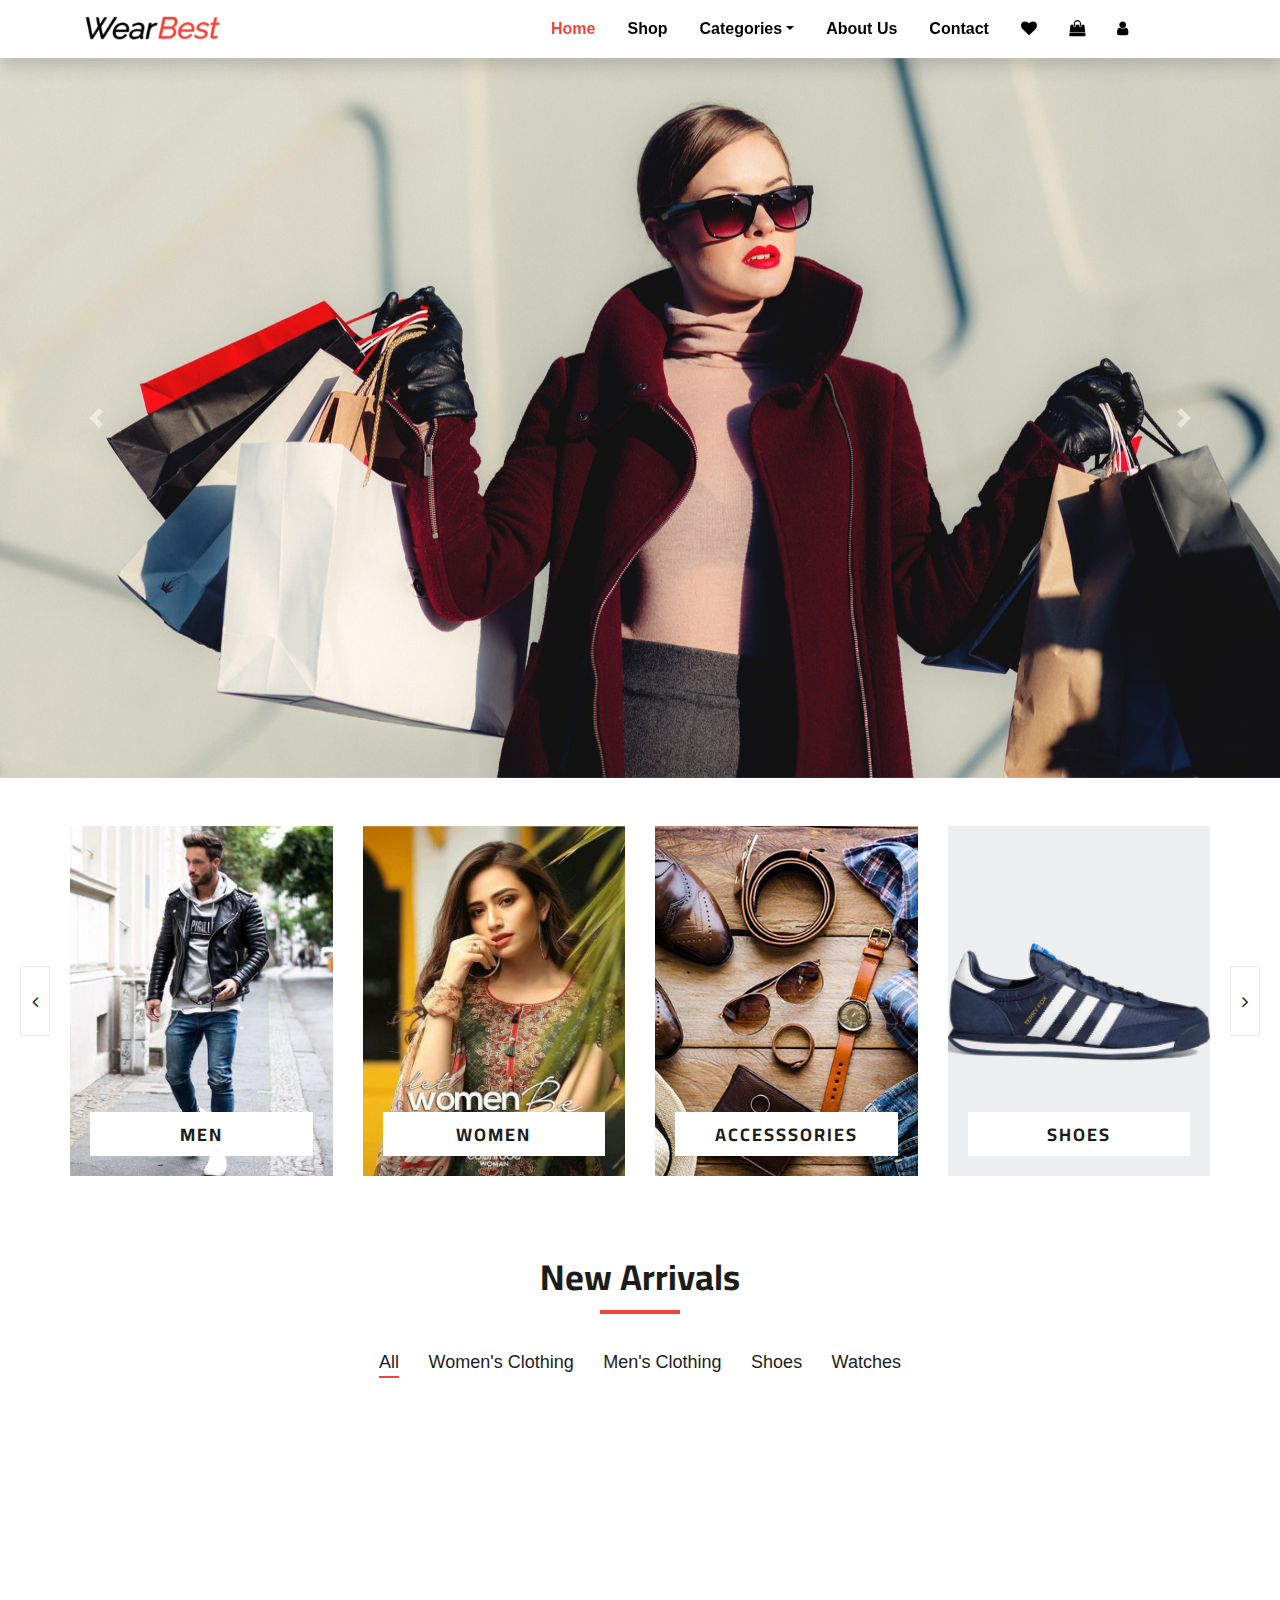
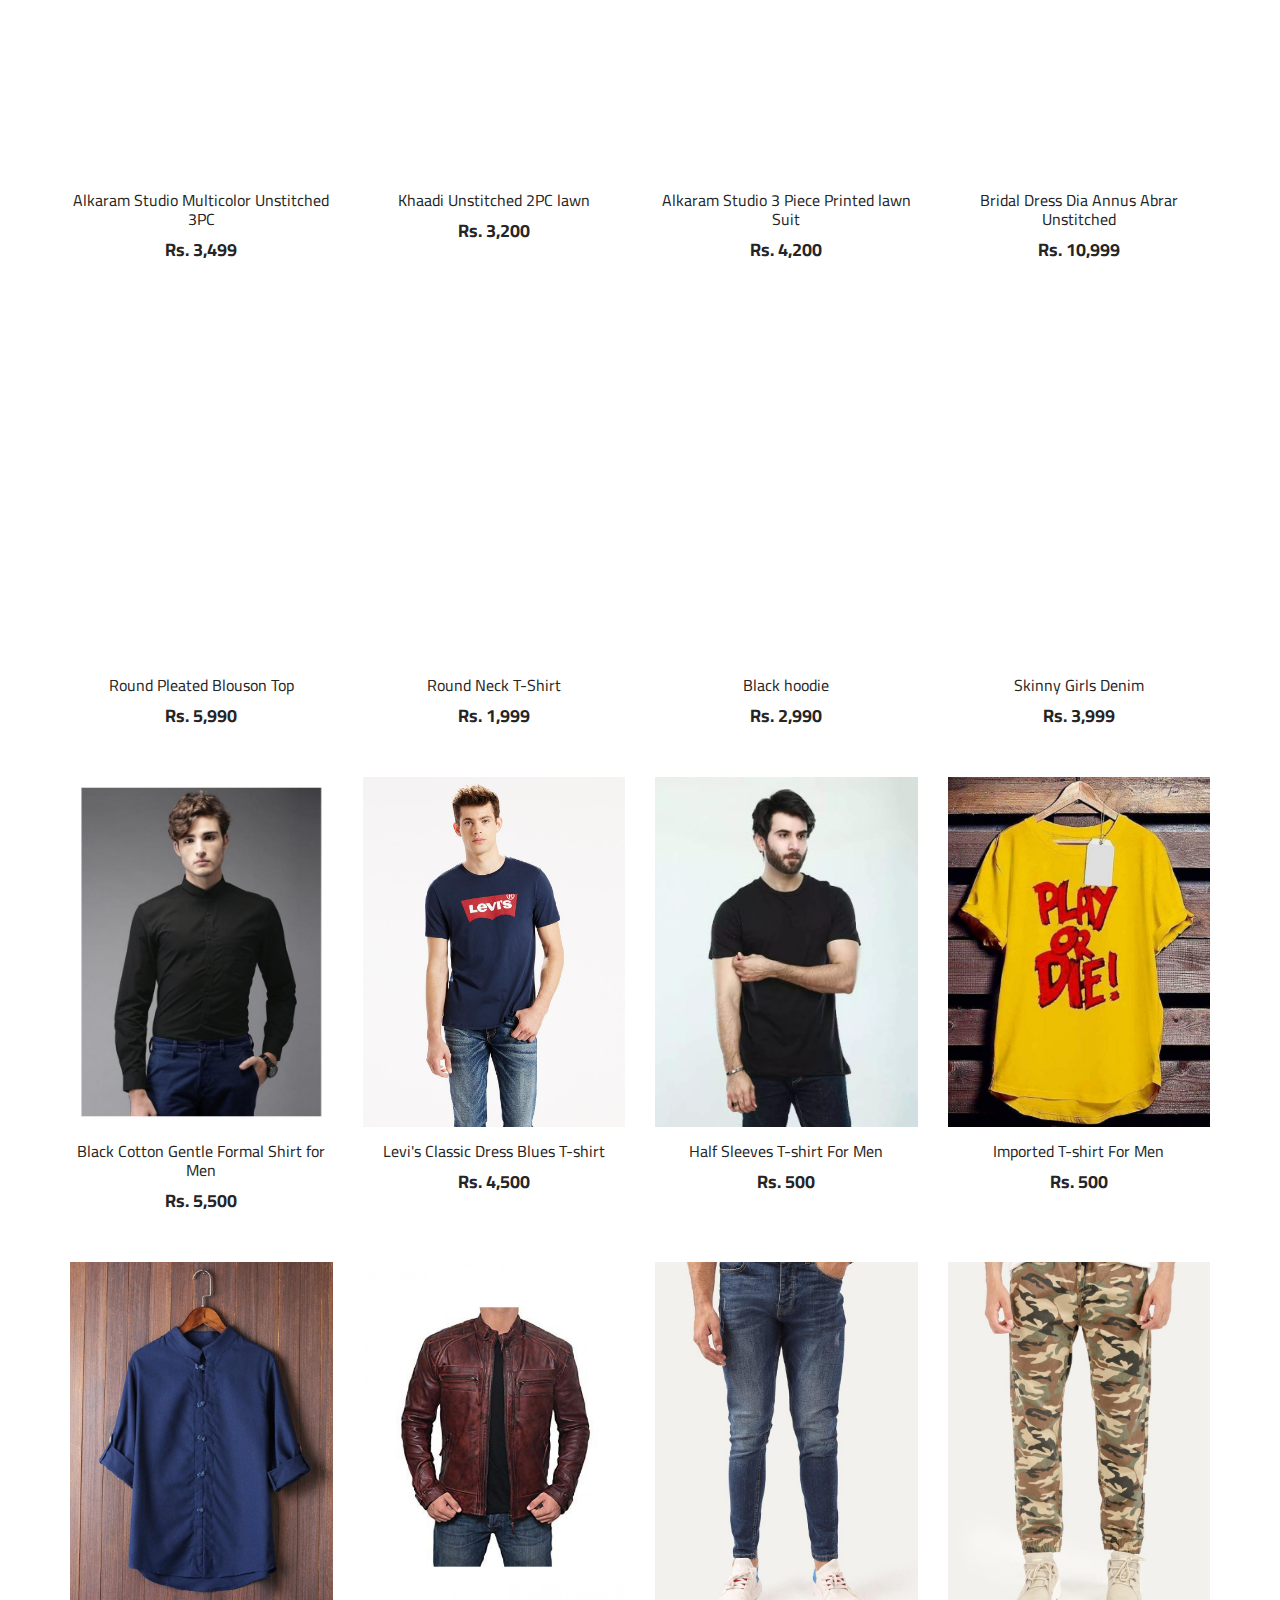
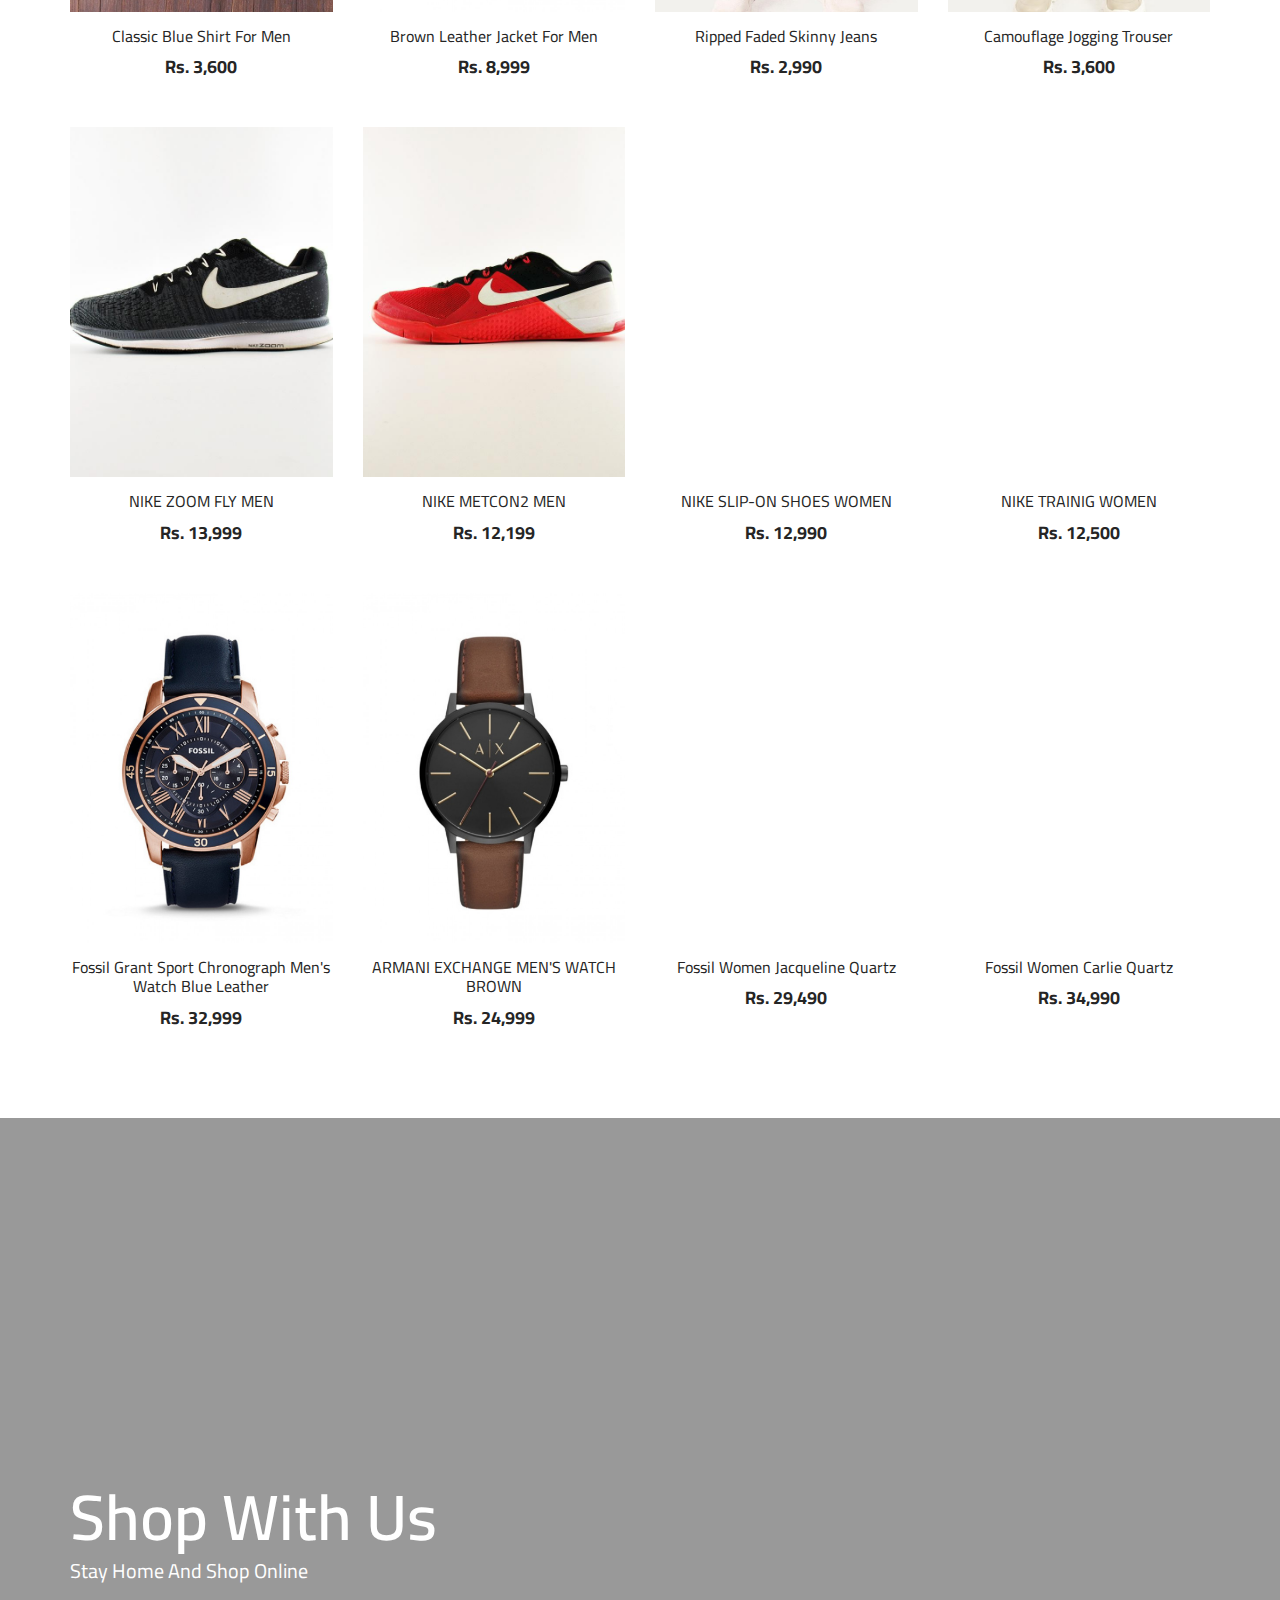
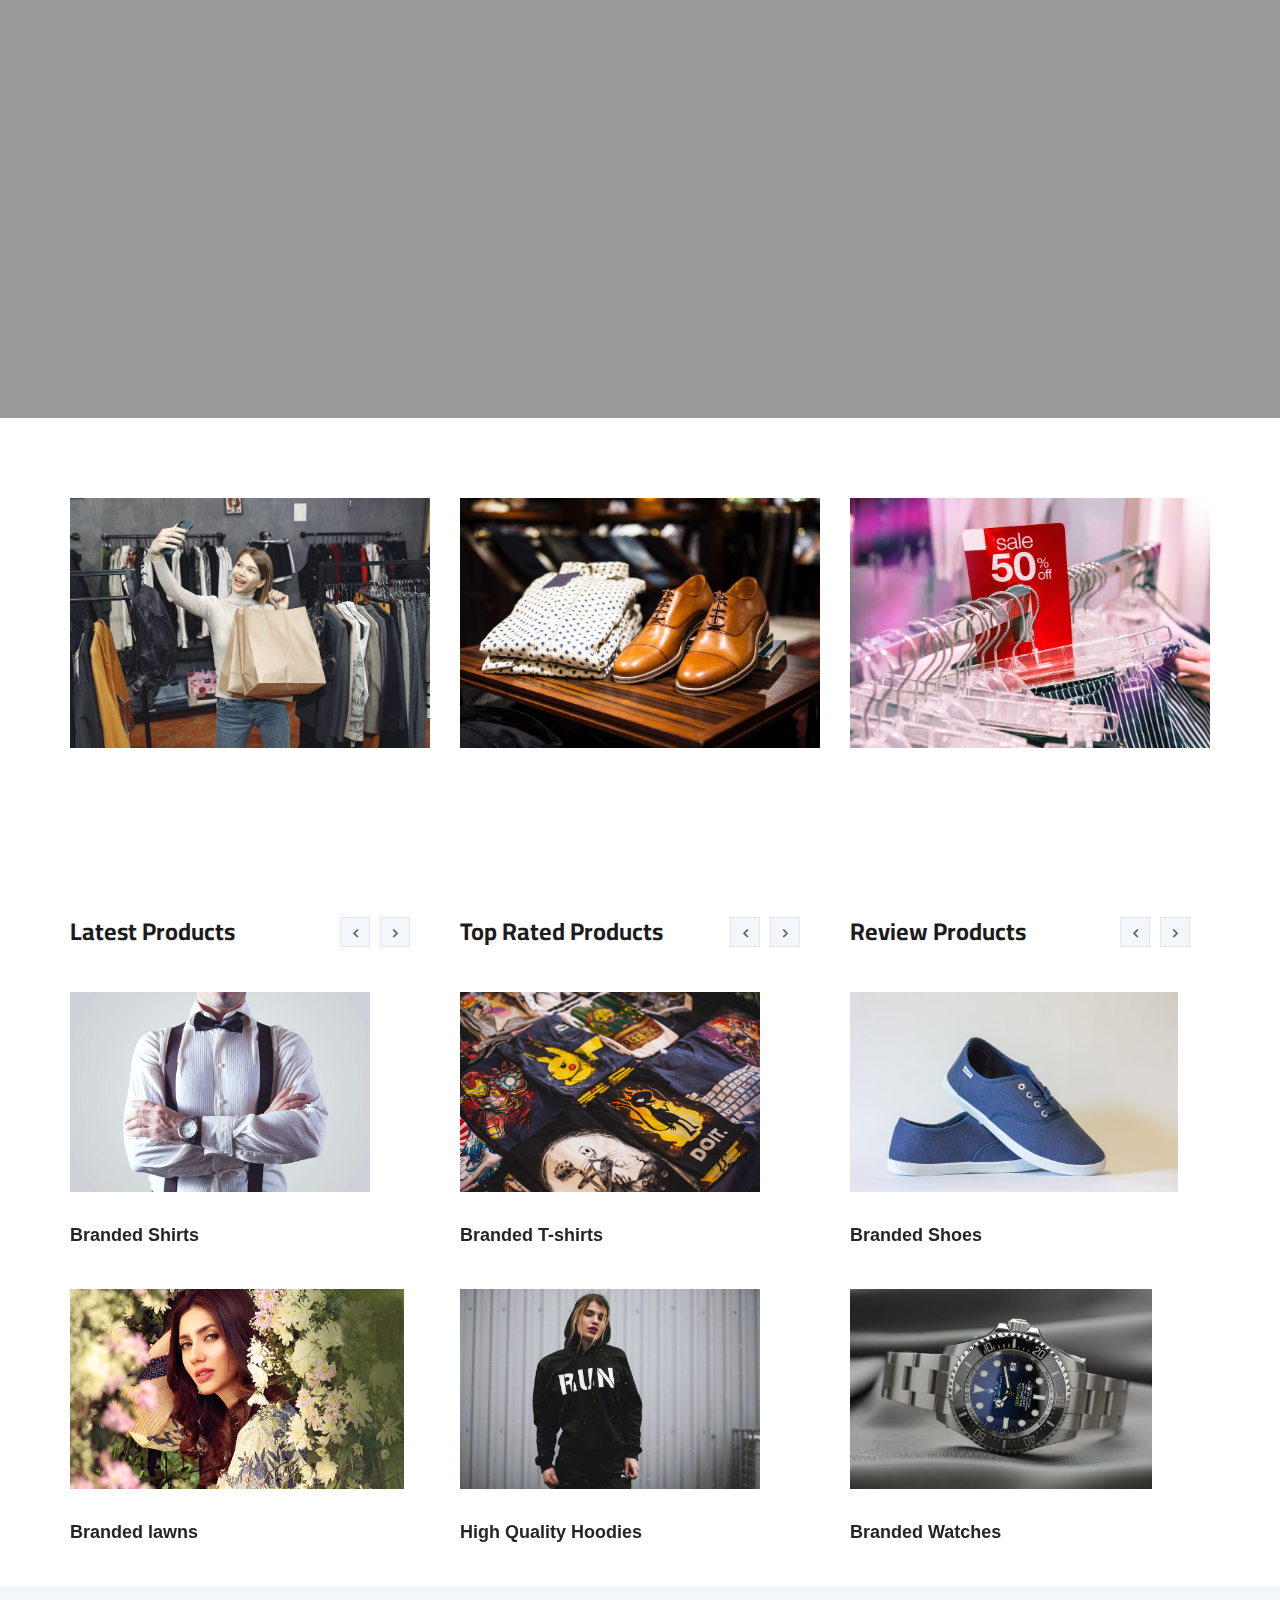
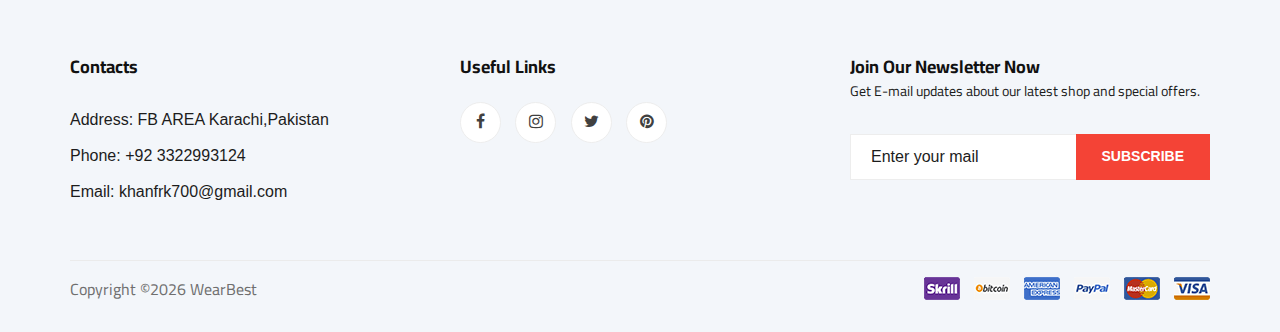
==== index.html @ a0ead6fa "Add files via upload" ====
<!DOCTYPE html>
<html lang="eng">

<head>
    <meta charset="UTF-8">
    <meta name="description" content="WearBest">
	<meta name="viewport" content="width=device-width, initial-scale=1.0, maximum-scale=1.0, user-scalable=no">
    <meta http-equiv="X-UA-Compatible" content="ie=edge">
    <title>WearBest</title>

    <!-- Google Font -->
    <link href="https://fonts.googleapis.com/css2?family=Cairo:wght@200;300;400;600;900&display=swap" rel="stylesheet">

    <!-- Css Styles -->
    <link rel="stylesheet" href="css/bootstrap.min.css" type="text/css">
    <link rel="stylesheet" href="css/font-awesome.min.css" type="text/css">
    <link rel="stylesheet" href="css/elegant-icons.css" type="text/css">
    <link rel="stylesheet" href="css/nice-select.css" type="text/css">
    <link rel="stylesheet" href="css/jquery-ui.min.css" type="text/css">
    <link rel="stylesheet" href="css/owl.carousel.min.css" type="text/css">
    <link rel="stylesheet" href="css/slicknav.min.css" type="text/css">
    <link rel="stylesheet" href="css/style.css" type="text/css">
	
	
	
	
</head>

<body>
    <!-- Page Preloder 
    <div id="preloder">
        <div class="loader"></div>
    </div> -->

   <nav class="navbar navbar-expand-lg navbar-light bg-light sticky-top shadow">
	<div class="container">
  <a class="navbar-brand" href="#"><img src="WearBest logos/Capture28.PNG" alt="logo" width="200px"
 style="margin-right: 55px; margin-left: -20px"></a>
  <button class="navbar-toggler menu-icon" type="button" data-toggle="collapse" data-target="#collapsibleNavbar">
    <span class="navbar-toggler-icon "></span>
	
  </button>
		
					<div class="collapse navbar-collapse oflow" id="collapsibleNavbar">  
					<ul class="navbar-nav" >
						
					<li class="nav-item" >  
								<div class="btn2 ">
									<button class="btnn">Home</button></div>
							</li>
	
						
		                    <li class="nav-item">
								<div class="dropdown btn2">
									<button class="dropbtn" onclick="window.open('Shop.html','_self');">Shop</button></div>
							</li>
	
	<li class="nav-item">
								<div class="dropdown btn2">
									<button class="dropbtn dropdown-toggle" type="button" data-toggle="dropdown">Categories</button>

									<div class="dropdown-content dropdown-menu">
									
										 <a href="Women.html">Women's Clothing</a>
										<a href="Men.html">Men's Clothing</a>
							          
								<!--		<a href="#">Accessories</a>
										<a href="#">Shoes</a>
										<a href="#">Branded Watches</a> -->
									</div>
								</div>
							</li>

						
						    <li class="nav-item">
								<div class="dropdown btn2">
									<button class="dropbtn" onclick="window.open('About.html','_self');">About Us</button></div>
							</li>
							
	                        <li class="nav-item">
								<div class="dropdown btn2">
									<button class="dropbtn" onclick="window.open('contact.html','_self');">Contact</button></div>
							</li>

							
						
							<li class="nav-item">
								<div class="dropdown btn2">
									<button class="dropbtn" onclick="window.open('wishlist.html','_self');" formtarget=""><i class="fa fa-heart"></i></button></div>
							</li>
							
	
	
	
								<li class="nav-item">
								<div class="dropdown btn2">
									<button class="dropbtn" onclick="window.open('shoping-cart.html','_self');" formtarget=""><i class="fa fa-shopping-bag"></i></button></div>
							</li>
	
		                   <li class="nav-item">
								<div class="dropdown btn2">
									<button class="dropbtn" onclick="window.open('index.html','_self');" formtarget=""><i class="fa fa-user"></i></button></div>
							</li>
	

						</ul>
  </div>  
		</div>
</nav>
	
	
	<div id="demo" class="carousel slide" data-ride="carousel">
      <!-- Indicators -->
      <!-- <ul class="carousel-indicators">
            <li data-target="#demo" data-slide-to="0" class="active"></li>
            <li data-target="#demo" data-slide-to="1"></li>
            <li data-target="#demo" data-slide-to="2"></li>
        </ul> -->

      <!-- The slideshow -->
      <div class="carousel-inner">
       
        <div class="carousel-item">
          <img
            src="img/smiling-woman-looking-upright-standing-against-yellow-wall-1536619.jpg"
            alt="image"
            width="100%"
            height=""
          />
        </div>
        <div class="carousel-item">
          <img
            src="img/women-sitting-on-sofa-1894263.jpg"
            alt="image"
            width="100%"
            height=""
          />
        </div>
		   <div class="carousel-item ">
          <img
            src="img/man-wearing-eyeglasses-and-brown-jacket-842811.jpg"
            alt="image"
            width="100%"
            height=""
          />
        </div>
		   <div class="carousel-item active">
          <img
            src="img/adult-beautiful-elegant-eyewear-291762.jpg"
            alt="image"
            width="100%"
            height=""
          />
        </div>
		   <div class="carousel-item ">
          <img
            src="img/man-wearing-red-sweatshirt-and-black-pants-leaning-on-the-845434 (1).jpg"
            alt="image"
            width="100%"
            height=""
          />
        </div>
      </div>

      <!-- Left and right controls -->
      <a class="carousel-control-prev" href="#demo" data-slide="prev">
        <span class="carousel-control-prev-icon"></span>
      </a>
      <a class="carousel-control-next" href="#demo" data-slide="next">
        <span class="carousel-control-next-icon"></span>
      </a>
    </div>
	<br>
	<br>
    

    <!-- Categories Section Begin -->
    <section class="categories">
        <div class="container">
            <div class="row">
                <div class="categories__slider owl-carousel">
                    
						
						<div class="col-lg-3">
                    <div class="categories__item set-bg"                                                                            data-setbg="img/slider1.jpg">                                                      
                            <h5><a href="Men.html">Men</a></h5>
                        </div>
						
						
                    </div>
					
       
						<div class="col-lg-3">
                        <div class="categories__item set-bg" data-setbg="img/sanajaved.jpg">
                            <h5><a href="Women.html">Women</a></h5>
                        </div>
						
                    </div>
                    <div class="col-lg-3">
                        <div class="categories__item set-bg" data-setbg="img/slider2.jpg">
                            <h5><a href="Shop.html">Accesssories</a></h5>
                        </div>
                    </div>
                    <div class="col-lg-3">
                        <div class="categories__item set-bg" data-setbg="img/slider3.png">
                            <h5><a href="Shop.html">Shoes</a></h5>
                        </div>
                    </div>
                    <div class="col-lg-3">
                        <div class="categories__item set-bg" data-setbg="img/slider4.jpg">
                            <h5><a href="#newa">New Arrivals</a></h5>
                        </div>
                    </div>
                </div>
            </div>
        </div>
    </section>
    <!-- Categories Section End -->

    <!-- Featured Section Begin -->
    <section class="featured spad" id="newa">
        <div class="container">
            <div class="row">
                <div class="col-lg-12">
                    <div class="section-title" >
                        <h2>New Arrivals</h2>
                    </div>
                    <div class="featured__controls">
                        <ul>
                            <li class="active" data-filter="*">All</li>
							<li data-filter=".wclothing">Women's Clothing</li>
                            <li data-filter=".mclothing">Men's Clothing</li>
                            
                            <li data-filter=".shoes">Shoes</li>
                            <li data-filter=".watches">Watches</li>
                        </ul>
                    </div>
                </div>
            </div>
			
            <div class="row featured__filter">
				
				
				<div class="col-lg-3 col-md-4 col-sm-6 col-xs-6 mix wclothing ">
                    <div class="featured__item">
                        <div class="featured__item__pic set-bg" onMouseOver="this.style.cursor='pointer'" 
							 onclick="window.open('img/women/img1.jpg','_self');" 
							 data-setbg="img/women/img1.jpg">
                            <ul class="featured__item__pic__hover">
                                <li><a href="wishlist.html"><i class="fa fa-heart"></i></a></li>
                                <li><a href="#"><i class="fa fa-retweet"></i></a></li>
                                <li><a href="shoping-cart.html"><i class="fa fa-shopping-cart"></i></a></li>
                            </ul>
                        </div>
                        <div class="featured__item__text">
                            <h6><a href="#">Alkaram Studio Multicolor Unstitched 3PC</a></h6>
                            <h5>Rs. 3,499</h5>
                        </div>
                    </div>
                </div>
				<div class="col-lg-3 col-md-4 col-sm-6 col-xs-6 mix wclothing">
                    <div class="featured__item">
                        <div class="featured__item__pic set-bg" onMouseOver="this.style.cursor='pointer'" 
							  onclick="window.open('img/women/img2.jpg','_self');" 
							 data-setbg="img/women/img2.jpg">
                            <ul class="featured__item__pic__hover">
                                <li><a href="wishlist.html"><i class="fa fa-heart"></i></a></li>
                                <li><a href="#"><i class="fa fa-retweet"></i></a></li>
                                <li><a href="shoping-cart.html"><i class="fa fa-shopping-cart"></i></a></li>
                            </ul>
                        </div>
                        <div class="featured__item__text">
                            <h6><a href="#">Khaadi Unstitched 2PC lawn</a></h6>
                            <h5>Rs. 3,200</h5>
                        </div>
                    </div>
                </div>
				
					<div class="col-lg-3 col-md-4 col-sm-6 col-xs-12 mix wclothing">
                    <div class="featured__item">
                        <div class="featured__item__pic set-bg" onMouseOver="this.style.cursor='pointer'" 
		 onclick="window.open('img/women/img7.jpg','_self');" 
							 data-setbg="img/women/img7.jpg">
                            <ul class="featured__item__pic__hover">
                                <li><a href="wishlist.html"><i class="fa fa-heart"></i></a></li>
                                <li><a href="#"><i class="fa fa-retweet"></i></a></li>
                                <li><a href="shoping-cart.html"><i class="fa fa-shopping-cart"></i></a></li>
                            </ul>
                        </div>
                        <div class="featured__item__text">
                            <h6><a href="#">Alkaram Studio 3 Piece Printed lawn Suit</a></h6>
                            <h5>Rs. 4,200</h5>
                        </div>
                    </div>
                </div>
				
				<div class="col-lg-3 col-md-4 col-sm-6 col-xs-6 mix wclothing ">
                    <div class="featured__item">
                        <div class="featured__item__pic set-bg" onMouseOver="this.style.cursor='pointer'" 
							  onclick="window.open('img/women/img4.jpeg','_self');" 
							 data-setbg="img/women/img4.jpeg">
                            <ul class="featured__item__pic__hover">
                                <li><a href="wishlist.html"><i class="fa fa-heart"></i></a></li>
                                <li><a href="#"><i class="fa fa-retweet"></i></a></li>
                                <li><a href="shoping-cart.html"><i class="fa fa-shopping-cart"></i></a></li>
                            </ul>
                        </div>
                        <div class="featured__item__text">
                            <h6><a href="#">Bridal Dress Dia Annus Abrar Unstitched</a></h6>
                            <h5>Rs. 10,999</h5>
                        </div>
                    </div>
                </div>
				
				
				
				
					<div class="col-lg-3 col-md-4 col-sm-6 col-xs-12 mix wclothing">
                    <div class="featured__item">
                        <div class="featured__item__pic set-bg" onMouseOver="this.style.cursor='pointer'" 
							  onclick="window.open('img/women/img16.PNG','_self');" 
							 data-setbg="img/women/img16.PNG">
                            <ul class="featured__item__pic__hover">
                                <li><a href="wishlist.html"><i class="fa fa-heart"></i></a></li>
                                <li><a href="#"><i class="fa fa-retweet"></i></a></li>
                                <li><a href="shoping-cart.html"><i class="fa fa-shopping-cart"></i></a></li>
                            </ul>
                        </div>
                        <div class="featured__item__text">
                            <h6><a href="#">Round Pleated Blouson Top</a></h6>
                            <h5>Rs. 5,990</h5>
                        </div>
                    </div>
                </div>
				 <div class="col-lg-3 col-md-4 col-sm-6 col-xs-12 mix wclothing">
                    <div class="featured__item">
						
                        <div class="featured__item__pic set-bg" onMouseOver="this.style.cursor='pointer'" 
							  onclick="window.open('img/women/img9.jpg','_self');" 
							 data-setbg="img/women/img9.jpg">
                            <ul class="featured__item__pic__hover">
                                <li><a href="wishlist.html"><i class="fa fa-heart"></i></a></li>
                                <li><a href="#"><i class="fa fa-retweet"></i></a></li>
                                <li><a href="shoping-cart.html"><i class="fa fa-shopping-cart"></i></a></li>
                            </ul>
                        </div>
						
                        <div class="featured__item__text">
                            <h6><a href="#">Round Neck T-Shirt</a></h6>
                            <h5>Rs. 1,999</h5>
                        </div>
						
                    </div>
                </div>
				
					<div class="col-lg-3 col-md-4 col-sm-6 col-xs-12 mix wclothing ">
                    <div class="featured__item">
                        <div class="featured__item__pic set-bg" onMouseOver="this.style.cursor='pointer'" 
						 onclick="window.open('img/women/img32.jpg','_self');" 
							 data-setbg="img/women/img32.jpg">
                            <ul class="featured__item__pic__hover">
                                <li><a href="wishlist.html"><i class="fa fa-heart"></i></a></li>
                                <li><a href="#"><i class="fa fa-retweet"></i></a></li>
                                <li><a href="shoping-cart.html"><i class="fa fa-shopping-cart"></i></a></li>
                            </ul>
                        </div>
                        <div class="featured__item__text">
                            <h6><a href="#">Black hoodie</a></h6>
                            <h5>Rs. 2,990</h5>
                        </div>
                    </div>
                </div>
				
				
				<div class="col-lg-3 col-md-4 col-sm-6 col-xs-12 mix wclothing">
                    <div class="featured__item">
						
                        <div class="featured__item__pic set-bg" onMouseOver="this.style.cursor='pointer'" 
							 onclick="window.open('img/women/img21.jpg','_self');" 
							 data-setbg="img/women/img21.jpg">
                            <ul class="featured__item__pic__hover">
                                <li><a href="wishlist.html"><i class="fa fa-heart"></i></a></li>
                                <li><a href="#"><i class="fa fa-retweet"></i></a></li>
                                <li><a href="shoping-cart.html"><i class="fa fa-shopping-cart"></i></a></li>
                            </ul>
                        </div>
						
                        <div class="featured__item__text">
                            <h6><a href="#">Skinny Girls Denim</a></h6>
                            <h5>Rs. 3,999</h5>
                        </div>
						
                    </div>
                </div>
				
				
				
				<!--WOMEN'S CLOTHING END-->
				
				
				
						<div class="col-lg-3 col-md-4 col-sm-6 col-xs-12 mix mclothing ">
                    <div class="featured__item">
                        <div class="featured__item__pic set-bg" onMouseOver="this.style.cursor='pointer'" 
					 onclick="window.open('img/men/img9.jpg','_self');" 
							 data-setbg="img/men/img9.jpg">
                            <ul class="featured__item__pic__hover">
                                <li><a href="wishlist.html"><i class="fa fa-heart"></i></a></li>
                                <li><a href="#"><i class="fa fa-retweet"></i></a></li>
                                <li><a href="shoping-cart.html"><i class="fa fa-shopping-cart"></i></a></li>
                            </ul>
                        </div>
                        <div class="featured__item__text">
                            <h6><a href="#">Black Cotton Gentle Formal Shirt for Men</a></h6>
                            <h5>Rs. 5,500</h5>
                        </div>
                    </div>
                </div>
				
			
				
					<div class="col-lg-3 col-md-4 col-sm-6 col-xs-12 mix  mclothing">
                    <div class="featured__item">
                        <div class="featured__item__pic set-bg" onMouseOver="this.style.cursor='pointer'" 
					 onclick="window.open('img/men/img3.jpg','_self');" 
							 data-setbg="img/men/img3.jpg">
                            <ul class="featured__item__pic__hover">
                                <li><a href="wishlist.html"><i class="fa fa-heart"></i></a></li>
                                <li><a href="#"><i class="fa fa-retweet"></i></a></li>
                                <li><a href="shoping-cart.html"><i class="fa fa-shopping-cart"></i></a></li>
                            </ul>
                        </div>
                        <div class="featured__item__text">
                            <h6><a href="#">Levi's Classic Dress Blues T-shirt</a></h6>
                            <h5>Rs. 4,500</h5>
                        </div>
                    </div>
                </div>
				
					<div class="col-lg-3 col-md-4 col-sm-6 col-xs-12 mix mclothing ">
                    <div class="featured__item">
                        <div class="featured__item__pic set-bg" onMouseOver="this.style.cursor='pointer'" 
				 onclick="window.open('img/men/img4.jpg','_self');" 
							 data-setbg="img/men/img4.jpg">
                            <ul class="featured__item__pic__hover">
                                <li><a href="wishlist.html"><i class="fa fa-heart"></i></a></li>
                                <li><a href="#"><i class="fa fa-retweet"></i></a></li>
                                <li><a href="shoping-cart.html"><i class="fa fa-shopping-cart"></i></a></li>
                            </ul>
                        </div>
                        <div class="featured__item__text">
                            <h6><a href="#">Half Sleeves T-shirt For Men</a></h6>
                            <h5>Rs. 500</h5>
                        </div>
                    </div>
                </div>
				
					<div class="col-lg-3 col-md-4 col-sm-6 col-xs-12 mix mclothing ">
                    <div class="featured__item">
                        <div class="featured__item__pic set-bg"  onMouseOver="this.style.cursor='pointer'" 
						 onclick="window.open('img/men/img5.jpg','_self');" 
							 data-setbg="img/men/img5.jpg">
                            <ul class="featured__item__pic__hover">
                                <li><a href="wishlist.html"><i class="fa fa-heart"></i></a></li>
                                <li><a href="#"><i class="fa fa-retweet"></i></a></li>
                                <li><a href="shoping-cart.html"><i class="fa fa-shopping-cart"></i></a></li>
                            </ul>
                        </div>
                        <div class="featured__item__text">
                            <h6><a href="#">Imported  T-shirt For Men</a></h6>
                            <h5>Rs. 500</h5>
                        </div>
                    </div>
                </div>
				
					<div class="col-lg-3 col-md-4 col-sm-6 col-xs-12 mix mclothing">
                    <div class="featured__item">
                        <div class="featured__item__pic set-bg" onMouseOver="this.style.cursor='pointer'" 
							 onclick="window.open('img/men/img11.jpg','_self');" 
							 data-setbg="img/men/img11.jpg">
                            <ul class="featured__item__pic__hover">
                                <li><a href="wishlist.html"><i class="fa fa-heart"></i></a></li>
                                <li><a href="#"><i class="fa fa-retweet"></i></a></li>
                                <li><a href="shoping-cart.html"><i class="fa fa-shopping-cart"></i></a></li>
                            </ul>
                        </div>
                        <div class="featured__item__text">
                            <h6><a href="#">Classic Blue Shirt For Men</a></h6>
                            <h5>Rs. 3,600</h5>
                        </div>
                    </div>
                </div>
					
				
				<div class="col-lg-3 col-md-4 col-sm-6 col-xs-12 mix mclothing ">
                    <div class="featured__item">
                        <div class="featured__item__pic set-bg" onMouseOver="this.style.cursor='pointer'" 
							  onclick="window.open('img/men/img27.jpg','_self');" 
							 data-setbg="img/men/img27.jpg">
                            <ul class="featured__item__pic__hover">
                                <li><a href="wishlist.html"><i class="fa fa-heart"></i></a></li>
                                <li><a href="#"><i class="fa fa-retweet"></i></a></li>
                                <li><a href="shoping-cart.html"><i class="fa fa-shopping-cart"></i></a></li>
                            </ul>
                        </div>
                        <div class="featured__item__text">
                            <h6><a href="#">Brown Leather Jacket For Men</a></h6>
                            <h5>Rs. 8,999</h5>
                        </div>
                    </div>
                </div>
				
				
					<div class="col-lg-3 col-md-4 col-sm-6 col-xs-12 mix mclothing ">
                    <div class="featured__item">
                        <div class="featured__item__pic set-bg" onMouseOver="this.style.cursor='pointer'" 
						 onclick="window.open('img/men/img15.jpg','_self');" 
							 data-setbg="img/men/img15.jpg">
                            <ul class="featured__item__pic__hover">
                                <li><a href="wishlist.html"><i class="fa fa-heart"></i></a></li>
                                <li><a href="#"><i class="fa fa-retweet"></i></a></li>
                                <li><a href="shoping-cart.html"><i class="fa fa-shopping-cart"></i></a></li>
                            </ul>
                        </div>
                        <div class="featured__item__text">
                            <h6><a href="#">Ripped Faded Skinny Jeans</a></h6>
                            <h5>Rs. 2,990</h5>
                        </div>
                    </div>
                </div>
				
					<div class="col-lg-3 col-md-4 col-sm-6 col-xs-12 mix mclothing">
                    <div class="featured__item">
                        <div class="featured__item__pic set-bg" onMouseOver="this.style.cursor='pointer'" 
							 onclick="window.open('img/men/img19.jpg','_self');" 
							 data-setbg="img/men/img19.jpg">
                            <ul class="featured__item__pic__hover">
                                <li><a href="wishlist.html"><i class="fa fa-heart"></i></a></li>
                                <li><a href="#"><i class="fa fa-retweet"></i></a></li>
                                <li><a href="shoping-cart.html"><i class="fa fa-shopping-cart"></i></a></li>
                            </ul>
                        </div>
                        <div class="featured__item__text">
                            <h6><a href="#">Camouflage Jogging Trouser</a></h6>
                            <h5>Rs. 3,600</h5>
                        </div>
                    </div>
                </div>
				
              <!--MEN'S CLOTHING END-->
				
				
				
				
				
				
				
				
				
				
				
				   <div class="col-lg-3 col-md-4 col-sm-6 col-xs-6 mix shoes ">
                    <div class="featured__item">
                        <div class="featured__item__pic set-bg" onMouseOver="this.style.cursor='pointer'" 
							 onclick="window.open('img/men/img21.jpg','_self');" 
							 data-setbg="img/men/img21.jpg">
                            <ul class="featured__item__pic__hover">
                                <li><a href="wishlist.html"><i class="fa fa-heart"></i></a></li>
                                <li><a href="#"><i class="fa fa-retweet"></i></a></li>
                                <li><a href="shoping-cart.html"><i class="fa fa-shopping-cart"></i></a></li>
                            </ul>
                        </div>
                        <div class="featured__item__text">
                            <h6><a href="#">NIKE ZOOM FLY MEN</a></h6>
                            <h5>Rs. 13,999</h5>
                        </div>
                    </div>
                </div>
				<div class="col-lg-3 col-md-4 col-sm-6 col-xs-6 mix shoes">
                    <div class="featured__item">
                        <div class="featured__item__pic set-bg" onMouseOver="this.style.cursor='pointer'" 
						 onclick="window.open('img/men/img22.jpg','_self');" 
							 data-setbg="img/men/img22.jpg">
                            <ul class="featured__item__pic__hover">
                                <li><a href="wishlist.html"><i class="fa fa-heart"></i></a></li>
                                <li><a href="#"><i class="fa fa-retweet"></i></a></li>
                                <li><a href="shoping-cart.html"><i class="fa fa-shopping-cart"></i></a></li>
                            </ul>
                        </div>
                        <div class="featured__item__text">
                            <h6><a href="#">NIKE METCON2 MEN</a></h6>
                            <h5>Rs. 12,199</h5>
                        </div>
                    </div>
                </div>
			<div class="col-lg-3 col-md-4 col-sm-6 col-xs-12 mix shoes">
                    <div class="featured__item">
                        <div class="featured__item__pic set-bg" onMouseOver="this.style.cursor='pointer'" 
							  onclick="window.open('img/women/img23.jpg','_self');" 
							 data-setbg="img/women/img23.jpg">
                            <ul class="featured__item__pic__hover">
                                <li><a href="wishlist.html"><i class="fa fa-heart"></i></a></li>
                                <li><a href="#"><i class="fa fa-retweet"></i></a></li>
                                <li><a href="shoping-cart.html"><i class="fa fa-shopping-cart"></i></a></li>
                            </ul>
                        </div>
                        <div class="featured__item__text">
                            <h6><a href="#">NIKE SLIP-ON SHOES WOMEN</a></h6>
                            <h5>Rs. 12,990</h5>
                        </div>
                    </div>
                </div>
				<div class="col-lg-3 col-md-4 col-sm-6 col-xs-6 mix shoes ">
                    <div class="featured__item">
                        <div class="featured__item__pic set-bg" onMouseOver="this.style.cursor='pointer'" 
							 onclick="window.open('img/women/img26.jpg','_self');" 
							 data-setbg="img/women/img26.jpg">
                            <ul class="featured__item__pic__hover">
                                <li><a href="wishlist.html"><i class="fa fa-heart"></i></a></li>
                                <li><a href="#"><i class="fa fa-retweet"></i></a></li>
                                <li><a href="shoping-cart.html"><i class="fa fa-shopping-cart"></i></a></li>
                            </ul>
                        </div>
                        <div class="featured__item__text">
                            <h6><a href="#">NIKE TRAINIG WOMEN</a></h6>
                            <h5>Rs. 12,500</h5>
                        </div>
                    </div>
                </div>
				
				<!--SHOES END-->
				
				
				
				  <div class="col-lg-3 col-md-4 col-sm-6 col-xs-12 mix watches">
                    <div class="featured__item">
                        <div class="featured__item__pic set-bg" onMouseOver="this.style.cursor='pointer'" 
						 onclick="window.open('img/men/img25.jpg','_self');" 
							 data-setbg="img/men/img25.jpg">
                            <ul class="featured__item__pic__hover">
                                <li><a href="wishlist.html"><i class="fa fa-heart"></i></a></li>
                                <li><a href="#"><i class="fa fa-retweet"></i></a></li>
                                <li><a href="shoping-cart.html"><i class="fa fa-shopping-cart"></i></a></li>
                            </ul>
                        </div>
                        <div class="featured__item__text">
                            <h6><a href="#">Fossil Grant Sport Chronograph Men's Watch Blue Leather</a></h6>
                            <h5>Rs. 32,999</h5>
                        </div>
                    </div>
                </div>
				
					<div class="col-lg-3 col-md-4 col-sm-6 col-xs-12 mix watches">
                    <div class="featured__item">
						
                    <div class="featured__item__pic set-bg" onMouseOver="this.style.cursor='pointer'"  onclick="window.open('img/men/img26.jpg','_self');" 
							 data-setbg="img/men/img26.jpg">
                            <ul class="featured__item__pic__hover">
                                <li><a href="wishlist.html"><i class="fa fa-heart"></i></a></li>
                                <li><a href="#"><i class="fa fa-retweet"></i></a></li>
                                <li><a href="shoping-cart.html"><i class="fa fa-shopping-cart"></i></a></li>
                            </ul>
                        </div>
                        <div class="featured__item__text">
                            <h6><a href="#">ARMANI EXCHANGE MEN'S WATCH BROWN</a></h6>
                            <h5>Rs. 24,999</h5>
                        </div>
                    </div>
                </div>
				
				
				 <div class="col-lg-3 col-md-4 col-sm-6 col-xs-12 mix watches">
                    <div class="featured__item">
                        <div class="featured__item__pic set-bg" onMouseOver="this.style.cursor='pointer'" 
							  onclick="window.open('img/women/img27.jpg','_self');" 
							 data-setbg="img/women/img27.jpg">
                            <ul class="featured__item__pic__hover">
                                <li><a href="wishlist.html"><i class="fa fa-heart"></i></a></li>
                                <li><a href="#"><i class="fa fa-retweet"></i></a></li>
                                <li><a href="shoping-cart.html"><i class="fa fa-shopping-cart"></i></a></li>
                            </ul>
                        </div>
                        <div class="featured__item__text">
                            <h6><a href="#">Fossil Women Jacqueline Quartz </a></h6>
                            <h5>Rs. 29,490</h5>
                        </div>
                    </div>
                </div>
				
				<div class="col-lg-3 col-md-4 col-sm-6 col-xs-12 mix watches">
                    <div class="featured__item">
						 <div class="featured__item__pic set-bg" onMouseOver="this.style.cursor='pointer'" 
							  onclick="window.open('img/women/img28.jpg','_self');" 
							 data-setbg="img/women/img28.jpg">
                       
                            <ul class="featured__item__pic__hover">
                                <li><a href="wishlist.html"><i class="fa fa-heart"></i></a></li>
                                <li><a href="#"><i class="fa fa-retweet"></i></a></li>
                                <li><a href="shoping-cart.html"><i class="fa fa-shopping-cart"></i></a></li>
                            </ul>
                        </div>
                        <div class="featured__item__text">
                            <h6><a href="#">Fossil Women Carlie Quartz</a></h6>
                            <h5>Rs. 34,990</h5>
                        </div>
                    </div>
                </div>
				
				<!--WATCHES END-->
	
                </div>
            </div>
        </div>
    </section>
	
	
    <!-- Featured Section End -->
	<div>
	<div class="site-blocks-cover overlay " onMouseOver="this.style.cursor='pointer'" onclick="window.open('Shop.html','_self');"   style="background-image: url(img/bgfixed.jpeg);" data-aos="fade" data-stellar-background-ratio="0.5" >
		
      <div class="container">
        <div class="row align-items-center justify-content-center">

          <div class="col-md-12" data-aos="fade-up" data-aos-delay="400">
                        
            <div class="row mb-4">
				
                <div class="col-md-7">
			 		<h2>Shop With Us</h2>
					<p class="mb-5 lead" ><b>Stay Home And Shop Online</b></p> 
				  
					
					
                </div>
				
            </div> 
			  
          </div>
			
        </div>
		  </div>
		
		</div>
		  </div>
		
		
		  
		  
		  
		  <!--
		  <p>In this example, we have created a fixed background image that will disappear slowly on scroll. Scroll the page to see the effect. <strong>Note:</strong> Try to remove the background-attachment property to really understand this example.</p>
		  
		  <div class="fixed-bg"></div>

<div style="height:800px;background-color:yellow;">This div is only here to enable scrolling (height = 800 pixels).</div>
   -->
       
		<section class="featured spad">
        <div class="container">
            
            <div class="row featured__filter">
				
             			 <div class="col-lg-4 col-md-6 ">
                    <div class="banner-item">
                        <div class="banner-item-pic set-bg" data-setbg="img/banner1.jpeg">
                            <ul class="banner-hover">
                                <li><a href="Shop.html" target="_self"><i class="">SHOP NOW</i></a></li>
                                
                            </ul>
                       </div>
									
                 </div>
			</div>
							 <div class="col-lg-4 col-md-6 ">
                    <div class="banner-item">
                        <div class="banner-item-pic set-bg" data-setbg="img/banner2.jpeg">
                            <ul class="banner-hover">
                                <li><a href="Shop.html" target="_self"><i class="">SHOP NOW</i></a></li>
                                
                            </ul>
                       </div>
									
                 </div>
			</div>
				
			 <div class="col-lg-4 col-md-6  ">
                    <div class="banner-item">
                        <div class="banner-item-pic set-bg" data-setbg="img/banner3.jpeg">
                            <ul class="banner-hover">
                                <li><a href="Shop.html" target="_self"><i class="">SHOP NOW</i></a></li>
                                
                            </ul>
                       </div>
									
                 </div>
			</div>
				 </div>
				
				</section>
		
		


    <!-- Latest Product Section Begin -->
			
    <section class="latest-product spad">
        <div class="container">
            <div class="row" >
                <div class="col-lg-4 col-md-6">
                    <div class="latest-product__text">
                        <h4>Latest Products</h4>
						
							
                        <div class="latest-product__slider owl-carousel">
							
                            <div class="latest-prdouct__slider__item">
								<div class="row">
							<div class="col-lg-12">
								
                                <a href="Shop.html" target="_self" class="latest-product__item">
                                    <div class="latest-product__item__pic">
                                        <img src="img/sli1.jpg" alt="" width="100%">
                                    </div>
									</div> 
								<div class="col-lg-12">
                                    <div class="latest-product__item__text">
                                        <span>Branded Shirts</span>
                                       
                                    </div>
									</div>
									</div>
                                </a>
								
                      <div class="row">
							<div class="col-lg-12">
                                <a href="Shop.html" target="_self" class="latest-product__item">
                                    <div class="latest-product__item__pic">
                                        <img src="img/sli2.jpg" alt="" width="100%">
                                    </div>
									</div> 
								<div class="col-lg-12">
                                    <div class="latest-product__item__text">
                                        <span>Branded lawns</span>
                                        
                                    </div>
									</div>
									</div>
                                </a>
                            </div>
							
							
                               <div class="latest-prdouct__slider__item">
								<div class="row">
							<div class="col-lg-12">
								
                                <a href="Shop.html" target="_self" class="latest-product__item">
                                    <div class="latest-product__item__pic">
                                        <img src="img/sli3.jpeg" alt="" width="100%">
                                    </div>
									</div> 
								<div class="col-lg-12">
                                    <div class="latest-product__item__text">
                                        <span>Branded Shirts</span>
                                       
                                    </div>
									</div>
									</div>
                                </a>
								
                      <div class="row">
							<div class="col-lg-12">
                                <a href="Shop.html" target="_self" class="latest-product__item">
                                    <div class="latest-product__item__pic">
                                        <img src="img/sli4.jpg" alt="" width="100%">
                                    </div>
									</div> 
								<div class="col-lg-12">
                                    <div class="latest-product__item__text">
                                      <span>Branded lawns</span>
                                      
                                    </div>
									</div>
									</div>
                                </a>
								
                               
								
                       
							
                            </div>
							</div>
                    </div>
                </div>
                <div class="col-lg-4 col-md-6">
                    <div class="latest-product__text">
                        <h4>Top Rated Products</h4>
						
							
                        <div class="latest-product__slider owl-carousel">
							
                            <div class="latest-prdouct__slider__item">
								<div class="row">
							<div class="col-lg-12">
								
                                <a href="Shop.html" target="_self" class="latest-product__item">
                                    <div class="latest-product__item__pic">
                                        <img src="img/sli5.jpeg" alt="" width="100%">
                                    </div>
									</div> 
								<div class="col-lg-12">
                                    <div class="latest-product__item__text">
                                       <span>Branded T-shirts</span>
                                    
                                    </div>
									</div>
									</div>
                                </a>
								
                      <div class="row">
							<div class="col-lg-12">
                                <a href="Shop.html" target="_self" class="latest-product__item">
                                    <div class="latest-product__item__pic">
                                        <img src="img/sli6.jpeg" alt="" width="100%">
                                    </div>
									</div> 
								<div class="col-lg-12">
                                    <div class="latest-product__item__text">
                                       <span>High Quality Hoodies</span>
                                       
                                    </div>
									</div>
									</div>
                                </a>
                            </div>
							
							
                               <div class="latest-prdouct__slider__item">
								<div class="row">
							<div class="col-lg-12">
								
                                <a href="Shop.html" target="_self" class="latest-product__item">
                                    <div class="latest-product__item__pic">
                                        <img src="img/sli7.jpeg" alt="" width="100%">
                                    </div>
									</div> 
								<div class="col-lg-12">
                                    <div class="latest-product__item__text">
                                       <span>Branded T-shirts</span>
                                      
                                    </div>
									</div>
									</div>
                                </a>
								
                      <div class="row">
							<div class="col-lg-12">
                                <a href="Shop.html" target="_self" class="latest-product__item">
                                    <div class="latest-product__item__pic">
                                        <img src="img/sli8.jpeg" alt="" width="100%">
                                    </div>
									</div> 
								<div class="col-lg-12">
                                    <div class="latest-product__item__text">
                                      
                                        <span>High Quality Hoodies</span>
                                    </div>
									</div>
									</div>
                                </a>
								
                               
								
                       
							
                            </div>
							</div>
                    </div>
                </div>
                <div class="col-lg-4 col-md-6" >
                                       <div class="latest-product__text" >
                        <h4>Review Products</h4>
						
							
                        <div class="latest-product__slider owl-carousel" >
							
                            <div class="latest-prdouct__slider__item">
								<div class="row">
							<div class="col-lg-12">
								
                                <a href="Shop.html" target="_self" class="latest-product__item">
                                    <div class="latest-product__item__pic">
                                        <img src="img/sli9.jpg" alt="" width="100%">
                                    </div>
									</div> 
								<div class="col-lg-12">
                                    <div class="latest-product__item__text">
                                      
                                        <span>Branded Shoes</span>
                                    </div>
									</div>
									</div>
                                </a>
								
                      <div class="row">
							<div class="col-lg-12">
                                <a href="Shop.html" target="_self" class="latest-product__item">
                                    <div class="latest-product__item__pic">
                                        <img src="img/sli10.jpeg" alt="" width="100%">
                                    </div>
									</div> 
								<div class="col-lg-12">
                                    <div class="latest-product__item__text">
                                         <span>Branded Watches</span>
                                    </div>
									</div>
									</div>
                                </a>
                            </div>
							
							
                               <div class="latest-prdouct__slider__item">
								<div class="row">
							<div class="col-lg-12">
								
                                <a href="Shop.html" target="_self" class="latest-product__item">
                                    <div class="latest-product__item__pic">
                                        <img src="img/sli11.jpeg" alt="" width="100%">
                                    </div>
									</div> 
								<div class="col-lg-12">
                                    <div class="latest-product__item__text">
                                          <span>Branded Shoes</span>
                                    </div>
									</div>
									</div>
                                </a>
								
                      <div class="row">
							<div class="col-lg-12">
                                <a href="Shop.html" target="_self" class="latest-product__item">
                                    <div class="latest-product__item__pic">
                                        <img src="img/sli12.jpg" alt="" width="100%">
                                    </div>
									</div> 
								<div class="col-lg-12">
                                    <div class="latest-product__item__text">
                                         <span>Branded Watches</span>
                                    </div>
									</div>
									</div>
                                </a>
								
                               
								
                       
							
                            </div>
							</div>
                    </div>
					
                </div>
                </div>
            </div>
        
    </section>
    <!-- Latest Product Section End -->

   

    <!-- Footer Section Begin -->
   <footer class="footer spad">
        <div class="container">
            <div class="row">
                <div class="col-lg-3 col-md-6 col-sm-6">
					<h5> <b>Contacts</b></h5>
						<br>
                    <div class="footer__about">
                   
						
                        <ul>
                            <li>Address: FB AREA Karachi,Pakistan</li>
                            <li>Phone: +92 3322993124</li>
                            <li>Email: khanfrk700@gmail.com</li>
                        </ul>
                    </div>
                </div>
                <div class="col-lg-4 col-md-6 col-sm-6 offset-lg-1">
                    <div class="footer__widget">
                        <h5> <b>Useful Links</b></h5>
						<br>
                        <div class="footer__widget__social">
                            <a href="#"><i class="fa fa-facebook"></i></a>
                            <a href="#"><i class="fa fa-instagram"></i></a>
                            <a href="#"><i class="fa fa-twitter"></i></a>
                            <a href="#"><i class="fa fa-pinterest"></i></a>
                        </div>
                    </div>
                </div>
                <div class="col-lg-4 col-md-12">
                    <div class="footer__widget">
                        <h5><b>Join Our Newsletter Now</b></h5>
                        <p>Get E-mail updates about our latest shop and special offers.</p>
                        <form action="#">
                            <input type="text" placeholder="Enter your mail">
                            <button type="submit" class="site-btn">Subscribe</button>
                        </form>
                       
                    </div>
                </div>
            </div>
            <div class="row">
                <div class="col-lg-12">
                    <div class="footer__copyright">
                        <div class="footer__copyright__text"><p>
  Copyright &copy;<script>document.write(new Date().getFullYear());</script>  WearBest
  </p></div>
                        <div class="footer__copyright__payment"><img src="img/payment-item.png" alt=""></div>
                    </div>
                </div>
            </div>
        </div>
    </footer>
    <!-- Footer Section End -->
			
<!--  Js Plugins -->
   
	 <script src="js/jquery-3.3.1.min.js"></script>
	 <script src="js/bootstrap.min.js"></script>
	 <script src="js/jquery.nice-select.min.js"></script>	
    <script src="js/jquery-ui.min.js"></script>
	<script src="js/jquery.slicknav.js"></script>
	<script src="js/mixitup.min.js"></script>
	<script src="js/owl.carousel.min.js"></script> 
	<script src="js/main.js"></script>
	
    
    
    
    
   



</body>

</html>
---- css/elegant-icons.css ----
@font-face {
	font-family: 'ElegantIcons';
	src:url('../fonts/ElegantIcons.eot');
	src:url('../fonts/ElegantIcons.eot?#iefix') format('embedded-opentype'),
		url('../fonts/ElegantIcons.woff') format('woff'),
		url('../fonts/ElegantIcons.ttf') format('truetype'),
		url('../fonts/ElegantIcons.svg#ElegantIcons') format('svg');
	font-weight: normal;
	font-style: normal;
}

/* Use the following CSS code if you want to use data attributes for inserting your icons */
[data-icon]:before {
	font-family: 'ElegantIcons';
	content: attr(data-icon);
	speak: none;
	font-weight: normal;
	font-variant: normal;
	text-transform: none;
	line-height: 1;
	-webkit-font-smoothing: antialiased;
	-moz-osx-font-smoothing: grayscale;
}

/* Use the following CSS code if you want to have a class per icon */
/*
Instead of a list of all class selectors,
you can use the generic selector below, but it's slower:
[class*="your-class-prefix"] {
*/
.arrow_up, .arrow_down, .arrow_left, .arrow_right, .arrow_left-up, .arrow_right-up, .arrow_right-down, .arrow_left-down, .arrow-up-down, .arrow_up-down_alt, .arrow_left-right_alt, .arrow_left-right, .arrow_expand_alt2, .arrow_expand_alt, .arrow_condense, .arrow_expand, .arrow_move, .arrow_carrot-up, .arrow_carrot-down, .arrow_carrot-left, .arrow_carrot-right, .arrow_carrot-2up, .arrow_carrot-2down, .arrow_carrot-2left, .arrow_carrot-2right, .arrow_carrot-up_alt2, .arrow_carrot-down_alt2, .arrow_carrot-left_alt2, .arrow_carrot-right_alt2, .arrow_carrot-2up_alt2, .arrow_carrot-2down_alt2, .arrow_carrot-2left_alt2, .arrow_carrot-2right_alt2, .arrow_triangle-up, .arrow_triangle-down, .arrow_triangle-left, .arrow_triangle-right, .arrow_triangle-up_alt2, .arrow_triangle-down_alt2, .arrow_triangle-left_alt2, .arrow_triangle-right_alt2, .arrow_back, .icon_minus-06, .icon_plus, .icon_close, .icon_check, .icon_minus_alt2, .icon_plus_alt2, .icon_close_alt2, .icon_check_alt2, .icon_zoom-out_alt, .icon_zoom-in_alt, .icon_search, .icon_box-empty, .icon_box-selected, .icon_minus-box, .icon_plus-box, .icon_box-checked, .icon_circle-empty, .icon_circle-slelected, .icon_stop_alt2, .icon_stop, .icon_pause_alt2, .icon_pause, .icon_menu, .icon_menu-square_alt2, .icon_menu-circle_alt2, .icon_ul, .icon_ol, .icon_adjust-horiz, .icon_adjust-vert, .icon_document_alt, .icon_documents_alt, .icon_pencil, .icon_pencil-edit_alt, .icon_pencil-edit, .icon_folder-alt, .icon_folder-open_alt, .icon_folder-add_alt, .icon_info_alt, .icon_error-oct_alt, .icon_error-circle_alt, .icon_error-triangle_alt, .icon_question_alt2, .icon_question, .icon_comment_alt, .icon_chat_alt, .icon_vol-mute_alt, .icon_volume-low_alt, .icon_volume-high_alt, .icon_quotations, .icon_quotations_alt2, .icon_clock_alt, .icon_lock_alt, .icon_lock-open_alt, .icon_key_alt, .icon_cloud_alt, .icon_cloud-upload_alt, .icon_cloud-download_alt, .icon_image, .icon_images, .icon_lightbulb_alt, .icon_gift_alt, .icon_house_alt, .icon_genius, .icon_mobile, .icon_tablet, .icon_laptop, .icon_desktop, .icon_camera_alt, .icon_mail_alt, .icon_cone_alt, .icon_ribbon_alt, .icon_bag_alt, .icon_creditcard, .icon_cart_alt, .icon_paperclip, .icon_tag_alt, .icon_tags_alt, .icon_trash_alt, .icon_cursor_alt, .icon_mic_alt, .icon_compass_alt, .icon_pin_alt, .icon_pushpin_alt, .icon_map_alt, .icon_drawer_alt, .icon_toolbox_alt, .icon_book_alt, .icon_calendar, .icon_film, .icon_table, .icon_contacts_alt, .icon_headphones, .icon_lifesaver, .icon_piechart, .icon_refresh, .icon_link_alt, .icon_link, .icon_loading, .icon_blocked, .icon_archive_alt, .icon_heart_alt, .icon_star_alt, .icon_star-half_alt, .icon_star, .icon_star-half, .icon_tools, .icon_tool, .icon_cog, .icon_cogs, .arrow_up_alt, .arrow_down_alt, .arrow_left_alt, .arrow_right_alt, .arrow_left-up_alt, .arrow_right-up_alt, .arrow_right-down_alt, .arrow_left-down_alt, .arrow_condense_alt, .arrow_expand_alt3, .arrow_carrot_up_alt, .arrow_carrot-down_alt, .arrow_carrot-left_alt, .arrow_carrot-right_alt, .arrow_carrot-2up_alt, .arrow_carrot-2dwnn_alt, .arrow_carrot-2left_alt, .arrow_carrot-2right_alt, .arrow_triangle-up_alt, .arrow_triangle-down_alt, .arrow_triangle-left_alt, .arrow_triangle-right_alt, .icon_minus_alt, .icon_plus_alt, .icon_close_alt, .icon_check_alt, .icon_zoom-out, .icon_zoom-in, .icon_stop_alt, .icon_menu-square_alt, .icon_menu-circle_alt, .icon_document, .icon_documents, .icon_pencil_alt, .icon_folder, .icon_folder-open, .icon_folder-add, .icon_folder_upload, .icon_folder_download, .icon_info, .icon_error-circle, .icon_error-oct, .icon_error-triangle, .icon_question_alt, .icon_comment, .icon_chat, .icon_vol-mute, .icon_volume-low, .icon_volume-high, .icon_quotations_alt, .icon_clock, .icon_lock, .icon_lock-open, .icon_key, .icon_cloud, .icon_cloud-upload, .icon_cloud-download, .icon_lightbulb, .icon_gift, .icon_house, .icon_camera, .icon_mail, .icon_cone, .icon_ribbon, .icon_bag, .icon_cart, .icon_tag, .icon_tags, .icon_trash, .icon_cursor, .icon_mic, .icon_compass, .icon_pin, .icon_pushpin, .icon_map, .icon_drawer, .icon_toolbox, .icon_book, .icon_contacts, .icon_archive, .icon_heart, .icon_profile, .icon_group, .icon_grid-2x2, .icon_grid-3x3, .icon_music, .icon_pause_alt, .icon_phone, .icon_upload, .icon_download, .social_facebook, .social_twitter, .social_pinterest, .social_googleplus, .social_tumblr, .social_tumbleupon, .social_wordpress, .social_instagram, .social_dribbble, .social_vimeo, .social_linkedin, .social_rss, .social_deviantart, .social_share, .social_myspace, .social_skype, .social_youtube, .social_picassa, .social_googledrive, .social_flickr, .social_blogger, .social_spotify, .social_delicious, .social_facebook_circle, .social_twitter_circle, .social_pinterest_circle, .social_googleplus_circle, .social_tumblr_circle, .social_stumbleupon_circle, .social_wordpress_circle, .social_instagram_circle, .social_dribbble_circle, .social_vimeo_circle, .social_linkedin_circle, .social_rss_circle, .social_deviantart_circle, .social_share_circle, .social_myspace_circle, .social_skype_circle, .social_youtube_circle, .social_picassa_circle, .social_googledrive_alt2, .social_flickr_circle, .social_blogger_circle, .social_spotify_circle, .social_delicious_circle, .social_facebook_square, .social_twitter_square, .social_pinterest_square, .social_googleplus_square, .social_tumblr_square, .social_stumbleupon_square, .social_wordpress_square, .social_instagram_square, .social_dribbble_square, .social_vimeo_square, .social_linkedin_square, .social_rss_square, .social_deviantart_square, .social_share_square, .social_myspace_square, .social_skype_square, .social_youtube_square, .social_picassa_square, .social_googledrive_square, .social_flickr_square, .social_blogger_square, .social_spotify_square, .social_delicious_square, .icon_printer, .icon_calulator, .icon_building, .icon_floppy, .icon_drive, .icon_search-2, .icon_id, .icon_id-2, .icon_puzzle, .icon_like, .icon_dislike, .icon_mug, .icon_currency, .icon_wallet, .icon_pens, .icon_easel, .icon_flowchart, .icon_datareport, .icon_briefcase, .icon_shield, .icon_percent, .icon_globe, .icon_globe-2, .icon_target, .icon_hourglass, .icon_balance, .icon_rook, .icon_printer-alt, .icon_calculator_alt, .icon_building_alt, .icon_floppy_alt, .icon_drive_alt, .icon_search_alt, .icon_id_alt, .icon_id-2_alt, .icon_puzzle_alt, .icon_like_alt, .icon_dislike_alt, .icon_mug_alt, .icon_currency_alt, .icon_wallet_alt, .icon_pens_alt, .icon_easel_alt, .icon_flowchart_alt, .icon_datareport_alt, .icon_briefcase_alt, .icon_shield_alt, .icon_percent_alt, .icon_globe_alt, .icon_clipboard {
	font-family: 'ElegantIcons';
	speak: none;
	font-style: normal;
	font-weight: normal;
	font-variant: normal;
	text-transform: none;
	line-height: 1;
	-webkit-font-smoothing: antialiased;
}
.arrow_up:before {
	content: "\21";
}
.arrow_down:before {
	content: "\22";
}
.arrow_left:before {
	content: "\23";
}
.arrow_right:before {
	content: "\24";
}
.arrow_left-up:before {
	content: "\25";
}
.arrow_right-up:before {
	content: "\26";
}
.arrow_right-down:before {
	content: "\27";
}
.arrow_left-down:before {
	content: "\28";
}
.arrow-up-down:before {
	content: "\29";
}
.arrow_up-down_alt:before {
	content: "\2a";
}
.arrow_left-right_alt:before {
	content: "\2b";
}
.arrow_left-right:before {
	content: "\2c";
}
.arrow_expand_alt2:before {
	content: "\2d";
}
.arrow_expand_alt:before {
	content: "\2e";
}
.arrow_condense:before {
	content: "\2f";
}
.arrow_expand:before {
	content: "\30";
}
.arrow_move:before {
	content: "\31";
}
.arrow_carrot-up:before {
	content: "\32";
}
.arrow_carrot-down:before {
	content: "\33";
}
.arrow_carrot-left:before {
	content: "\34";
}
.arrow_carrot-right:before {
	content: "\35";
}
.arrow_carrot-2up:before {
	content: "\36";
}
.arrow_carrot-2down:before {
	content: "\37";
}
.arrow_carrot-2left:before {
	content: "\38";
}
.arrow_carrot-2right:before {
	content: "\39";
}
.arrow_carrot-up_alt2:before {
	content: "\3a";
}
.arrow_carrot-down_alt2:before {
	content: "\3b";
}
.arrow_carrot-left_alt2:before {
	content: "\3c";
}
.arrow_carrot-right_alt2:before {
	content: "\3d";
}
.arrow_carrot-2up_alt2:before {
	content: "\3e";
}
.arrow_carrot-2down_alt2:before {
	content: "\3f";
}
.arrow_carrot-2left_alt2:before {
	content: "\40";
}
.arrow_carrot-2right_alt2:before {
	content: "\41";
}
.arrow_triangle-up:before {
	content: "\42";
}
.arrow_triangle-down:before {
	content: "\43";
}
.arrow_triangle-left:before {
	content: "\44";
}
.arrow_triangle-right:before {
	content: "\45";
}
.arrow_triangle-up_alt2:before {
	content: "\46";
}
.arrow_triangle-down_alt2:before {
	content: "\47";
}
.arrow_triangle-left_alt2:before {
	content: "\48";
}
.arrow_triangle-right_alt2:before {
	content: "\49";
}
.arrow_back:before {
	content: "\4a";
}
.icon_minus-06:before {
	content: "\4b";
}
.icon_plus:before {
	content: "\4c";
}
.icon_close:before {
	content: "\4d";
}
.icon_check:before {
	content: "\4e";
}
.icon_minus_alt2:before {
	content: "\4f";
}
.icon_plus_alt2:before {
	content: "\50";
}
.icon_close_alt2:before {
	content: "\51";
}
.icon_check_alt2:before {
	content: "\52";
}
.icon_zoom-out_alt:before {
	content: "\53";
}
.icon_zoom-in_alt:before {
	content: "\54";
}
.icon_search:before {
	content: "\55";
}
.icon_box-empty:before {
	content: "\56";
}
.icon_box-selected:before {
	content: "\57";
}
.icon_minus-box:before {
	content: "\58";
}
.icon_plus-box:before {
	content: "\59";
}
.icon_box-checked:before {
	content: "\5a";
}
.icon_circle-empty:before {
	content: "\5b";
}
.icon_circle-slelected:before {
	content: "\5c";
}
.icon_stop_alt2:before {
	content: "\5d";
}
.icon_stop:before {
	content: "\5e";
}
.icon_pause_alt2:before {
	content: "\5f";
}
.icon_pause:before {
	content: "\60";
}
.icon_menu:before {
	content: "\61";
}
.icon_menu-square_alt2:before {
	content: "\62";
}
.icon_menu-circle_alt2:before {
	content: "\63";
}
.icon_ul:before {
	content: "\64";
}
.icon_ol:before {
	content: "\65";
}
.icon_adjust-horiz:before {
	content: "\66";
}
.icon_adjust-vert:before {
	content: "\67";
}
.icon_document_alt:before {
	content: "\68";
}
.icon_documents_alt:before {
	content: "\69";
}
.icon_pencil:before {
	content: "\6a";
}
.icon_pencil-edit_alt:before {
	content: "\6b";
}
.icon_pencil-edit:before {
	content: "\6c";
}
.icon_folder-alt:before {
	content: "\6d";
}
.icon_folder-open_alt:before {
	content: "\6e";
}
.icon_folder-add_alt:before {
	content: "\6f";
}
.icon_info_alt:before {
	content: "\70";
}
.icon_error-oct_alt:before {
	content: "\71";
}
.icon_error-circle_alt:before {
	content: "\72";
}
.icon_error-triangle_alt:before {
	content: "\73";
}
.icon_question_alt2:before {
	content: "\74";
}
.icon_question:before {
	content: "\75";
}
.icon_comment_alt:before {
	content: "\76";
}
.icon_chat_alt:before {
	content: "\77";
}
.icon_vol-mute_alt:before {
	content: "\78";
}
.icon_volume-low_alt:before {
	content: "\79";
}
.icon_volume-high_alt:before {
	content: "\7a";
}
.icon_quotations:before {
	content: "\7b";
}
.icon_quotations_alt2:before {
	content: "\7c";
}
.icon_clock_alt:before {
	content: "\7d";
}
.icon_lock_alt:before {
	content: "\7e";
}
.icon_lock-open_alt:before {
	content: "\e000";
}
.icon_key_alt:before {
	content: "\e001";
}
.icon_cloud_alt:before {
	content: "\e002";
}
.icon_cloud-upload_alt:before {
	content: "\e003";
}
.icon_cloud-download_alt:before {
	content: "\e004";
}
.icon_image:before {
	content: "\e005";
}
.icon_images:before {
	content: "\e006";
}
.icon_lightbulb_alt:before {
	content: "\e007";
}
.icon_gift_alt:before {
	content: "\e008";
}
.icon_house_alt:before {
	content: "\e009";
}
.icon_genius:before {
	content: "\e00a";
}
.icon_mobile:before {
	content: "\e00b";
}
.icon_tablet:before {
	content: "\e00c";
}
.icon_laptop:before {
	content: "\e00d";
}
.icon_desktop:before {
	content: "\e00e";
}
.icon_camera_alt:before {
	content: "\e00f";
}
.icon_mail_alt:before {
	content: "\e010";
}
.icon_cone_alt:before {
	content: "\e011";
}
.icon_ribbon_alt:before {
	content: "\e012";
}
.icon_bag_alt:before {
	content: "\e013";
}
.icon_creditcard:before {
	content: "\e014";
}
.icon_cart_alt:before {
	content: "\e015";
}
.icon_paperclip:before {
	content: "\e016";
}
.icon_tag_alt:before {
	content: "\e017";
}
.icon_tags_alt:before {
	content: "\e018";
}
.icon_trash_alt:before {
	content: "\e019";
}
.icon_cursor_alt:before {
	content: "\e01a";
}
.icon_mic_alt:before {
	content: "\e01b";
}
.icon_compass_alt:before {
	content: "\e01c";
}
.icon_pin_alt:before {
	content: "\e01d";
}
.icon_pushpin_alt:before {
	content: "\e01e";
}
.icon_map_alt:before {
	content: "\e01f";
}
.icon_drawer_alt:before {
	content: "\e020";
}
.icon_toolbox_alt:before {
	content: "\e021";
}
.icon_book_alt:before {
	content: "\e022";
}
.icon_calendar:before {
	content: "\e023";
}
.icon_film:before {
	content: "\e024";
}
.icon_table:before {
	content: "\e025";
}
.icon_contacts_alt:before {
	content: "\e026";
}
.icon_headphones:before {
	content: "\e027";
}
.icon_lifesaver:before {
	content: "\e028";
}
.icon_piechart:before {
	content: "\e029";
}
.icon_refresh:before {
	content: "\e02a";
}
.icon_link_alt:before {
	content: "\e02b";
}
.icon_link:before {
	content: "\e02c";
}
.icon_loading:before {
	content: "\e02d";
}
.icon_blocked:before {
	content: "\e02e";
}
.icon_archive_alt:before {
	content: "\e02f";
}
.icon_heart_alt:before {
	content: "\e030";
}
.icon_star_alt:before {
	content: "\e031";
}
.icon_star-half_alt:before {
	content: "\e032";
}
.icon_star:before {
	content: "\e033";
}
.icon_star-half:before {
	content: "\e034";
}
.icon_tools:before {
	content: "\e035";
}
.icon_tool:before {
	content: "\e036";
}
.icon_cog:before {
	content: "\e037";
}
.icon_cogs:before {
	content: "\e038";
}
.arrow_up_alt:before {
	content: "\e039";
}
.arrow_down_alt:before {
	content: "\e03a";
}
.arrow_left_alt:before {
	content: "\e03b";
}
.arrow_right_alt:before {
	content: "\e03c";
}
.arrow_left-up_alt:before {
	content: "\e03d";
}
.arrow_right-up_alt:before {
	content: "\e03e";
}
.arrow_right-down_alt:before {
	content: "\e03f";
}
.arrow_left-down_alt:before {
	content: "\e040";
}
.arrow_condense_alt:before {
	content: "\e041";
}
.arrow_expand_alt3:before {
	content: "\e042";
}
.arrow_carrot_up_alt:before {
	content: "\e043";
}
.arrow_carrot-down_alt:before {
	content: "\e044";
}
.arrow_carrot-left_alt:before {
	content: "\e045";
}
.arrow_carrot-right_alt:before {
	content: "\e046";
}
.arrow_carrot-2up_alt:before {
	content: "\e047";
}
.arrow_carrot-2dwnn_alt:before {
	content: "\e048";
}
.arrow_carrot-2left_alt:before {
	content: "\e049";
}
.arrow_carrot-2right_alt:before {
	content: "\e04a";
}
.arrow_triangle-up_alt:before {
	content: "\e04b";
}
.arrow_triangle-down_alt:before {
	content: "\e04c";
}
.arrow_triangle-left_alt:before {
	content: "\e04d";
}
.arrow_triangle-right_alt:before {
	content: "\e04e";
}
.icon_minus_alt:before {
	content: "\e04f";
}
.icon_plus_alt:before {
	content: "\e050";
}
.icon_close_alt:before {
	content: "\e051";
}
.icon_check_alt:before {
	content: "\e052";
}
.icon_zoom-out:before {
	content: "\e053";
}
.icon_zoom-in:before {
	content: "\e054";
}
.icon_stop_alt:before {
	content: "\e055";
}
.icon_menu-square_alt:before {
	content: "\e056";
}
.icon_menu-circle_alt:before {
	content: "\e057";
}
.icon_document:before {
	content: "\e058";
}
.icon_documents:before {
	content: "\e059";
}
.icon_pencil_alt:before {
	content: "\e05a";
}
.icon_folder:before {
	content: "\e05b";
}
.icon_folder-open:before {
	content: "\e05c";
}
.icon_folder-add:before {
	content: "\e05d";
}
.icon_folder_upload:before {
	content: "\e05e";
}
.icon_folder_download:before {
	content: "\e05f";
}
.icon_info:before {
	content: "\e060";
}
.icon_error-circle:before {
	content: "\e061";
}
.icon_error-oct:before {
	content: "\e062";
}
.icon_error-triangle:before {
	content: "\e063";
}
.icon_question_alt:before {
	content: "\e064";
}
.icon_comment:before {
	content: "\e065";
}
.icon_chat:before {
	content: "\e066";
}
.icon_vol-mute:before {
	content: "\e067";
}
.icon_volume-low:before {
	content: "\e068";
}
.icon_volume-high:before {
	content: "\e069";
}
.icon_quotations_alt:before {
	content: "\e06a";
}
.icon_clock:before {
	content: "\e06b";
}
.icon_lock:before {
	content: "\e06c";
}
.icon_lock-open:before {
	content: "\e06d";
}
.icon_key:before {
	content: "\e06e";
}
.icon_cloud:before {
	content: "\e06f";
}
.icon_cloud-upload:before {
	content: "\e070";
}
.icon_cloud-download:before {
	content: "\e071";
}
.icon_lightbulb:before {
	content: "\e072";
}
.icon_gift:before {
	content: "\e073";
}
.icon_house:before {
	content: "\e074";
}
.icon_camera:before {
	content: "\e075";
}
.icon_mail:before {
	content: "\e076";
}
.icon_cone:before {
	content: "\e077";
}
.icon_ribbon:before {
	content: "\e078";
}
.icon_bag:before {
	content: "\e079";
}
.icon_cart:before {
	content: "\e07a";
}
.icon_tag:before {
	content: "\e07b";
}
.icon_tags:before {
	content: "\e07c";
}
.icon_trash:before {
	content: "\e07d";
}
.icon_cursor:before {
	content: "\e07e";
}
.icon_mic:before {
	content: "\e07f";
}
.icon_compass:before {
	content: "\e080";
}
.icon_pin:before {
	content: "\e081";
}
.icon_pushpin:before {
	content: "\e082";
}
.icon_map:before {
	content: "\e083";
}
.icon_drawer:before {
	content: "\e084";
}
.icon_toolbox:before {
	content: "\e085";
}
.icon_book:before {
	content: "\e086";
}
.icon_contacts:before {
	content: "\e087";
}
.icon_archive:before {
	content: "\e088";
}
.icon_heart:before {
	content: "\e089";
}
.icon_profile:before {
	content: "\e08a";
}
.icon_group:before {
	content: "\e08b";
}
.icon_grid-2x2:before {
	content: "\e08c";
}
.icon_grid-3x3:before {
	content: "\e08d";
}
.icon_music:before {
	content: "\e08e";
}
.icon_pause_alt:before {
	content: "\e08f";
}
.icon_phone:before {
	content: "\e090";
}
.icon_upload:before {
	content: "\e091";
}
.icon_download:before {
	content: "\e092";
}
.social_facebook:before {
	content: "\e093";
}
.social_twitter:before {
	content: "\e094";
}
.social_pinterest:before {
	content: "\e095";
}
.social_googleplus:before {
	content: "\e096";
}
.social_tumblr:before {
	content: "\e097";
}
.social_tumbleupon:before {
	content: "\e098";
}
.social_wordpress:before {
	content: "\e099";
}
.social_instagram:before {
	content: "\e09a";
}
.social_dribbble:before {
	content: "\e09b";
}
.social_vimeo:before {
	content: "\e09c";
}
.social_linkedin:before {
	content: "\e09d";
}
.social_rss:before {
	content: "\e09e";
}
.social_deviantart:before {
	content: "\e09f";
}
.social_share:before {
	content: "\e0a0";
}
.social_myspace:before {
	content: "\e0a1";
}
.social_skype:before {
	content: "\e0a2";
}
.social_youtube:before {
	content: "\e0a3";
}
.social_picassa:before {
	content: "\e0a4";
}
.social_googledrive:before {
	content: "\e0a5";
}
.social_flickr:before {
	content: "\e0a6";
}
.social_blogger:before {
	content: "\e0a7";
}
.social_spotify:before {
	content: "\e0a8";
}
.social_delicious:before {
	content: "\e0a9";
}
.social_facebook_circle:before {
	content: "\e0aa";
}
.social_twitter_circle:before {
	content: "\e0ab";
}
.social_pinterest_circle:before {
	content: "\e0ac";
}
.social_googleplus_circle:before {
	content: "\e0ad";
}
.social_tumblr_circle:before {
	content: "\e0ae";
}
.social_stumbleupon_circle:before {
	content: "\e0af";
}
.social_wordpress_circle:before {
	content: "\e0b0";
}
.social_instagram_circle:before {
	content: "\e0b1";
}
.social_dribbble_circle:before {
	content: "\e0b2";
}
.social_vimeo_circle:before {
	content: "\e0b3";
}
.social_linkedin_circle:before {
	content: "\e0b4";
}
.social_rss_circle:before {
	content: "\e0b5";
}
.social_deviantart_circle:before {
	content: "\e0b6";
}
.social_share_circle:before {
	content: "\e0b7";
}
.social_myspace_circle:before {
	content: "\e0b8";
}
.social_skype_circle:before {
	content: "\e0b9";
}
.social_youtube_circle:before {
	content: "\e0ba";
}
.social_picassa_circle:before {
	content: "\e0bb";
}
.social_googledrive_alt2:before {
	content: "\e0bc";
}
.social_flickr_circle:before {
	content: "\e0bd";
}
.social_blogger_circle:before {
	content: "\e0be";
}
.social_spotify_circle:before {
	content: "\e0bf";
}
.social_delicious_circle:before {
	content: "\e0c0";
}
.social_facebook_square:before {
	content: "\e0c1";
}
.social_twitter_square:before {
	content: "\e0c2";
}
.social_pinterest_square:before {
	content: "\e0c3";
}
.social_googleplus_square:before {
	content: "\e0c4";
}
.social_tumblr_square:before {
	content: "\e0c5";
}
.social_stumbleupon_square:before {
	content: "\e0c6";
}
.social_wordpress_square:before {
	content: "\e0c7";
}
.social_instagram_square:before {
	content: "\e0c8";
}
.social_dribbble_square:before {
	content: "\e0c9";
}
.social_vimeo_square:before {
	content: "\e0ca";
}
.social_linkedin_square:before {
	content: "\e0cb";
}
.social_rss_square:before {
	content: "\e0cc";
}
.social_deviantart_square:before {
	content: "\e0cd";
}
.social_share_square:before {
	content: "\e0ce";
}
.social_myspace_square:before {
	content: "\e0cf";
}
.social_skype_square:before {
	content: "\e0d0";
}
.social_youtube_square:before {
	content: "\e0d1";
}
.social_picassa_square:before {
	content: "\e0d2";
}
.social_googledrive_square:before {
	content: "\e0d3";
}
.social_flickr_square:before {
	content: "\e0d4";
}
.social_blogger_square:before {
	content: "\e0d5";
}
.social_spotify_square:before {
	content: "\e0d6";
}
.social_delicious_square:before {
	content: "\e0d7";
}
.icon_printer:before {
	content: "\e103";
}
.icon_calulator:before {
	content: "\e0ee";
}
.icon_building:before {
	content: "\e0ef";
}
.icon_floppy:before {
	content: "\e0e8";
}
.icon_drive:before {
	content: "\e0ea";
}
.icon_search-2:before {
	content: "\e101";
}
.icon_id:before {
	content: "\e107";
}
.icon_id-2:before {
	content: "\e108";
}
.icon_puzzle:before {
	content: "\e102";
}
.icon_like:before {
	content: "\e106";
}
.icon_dislike:before {
	content: "\e0eb";
}
.icon_mug:before {
	content: "\e105";
}
.icon_currency:before {
	content: "\e0ed";
}
.icon_wallet:before {
	content: "\e100";
}
.icon_pens:before {
	content: "\e104";
}
.icon_easel:before {
	content: "\e0e9";
}
.icon_flowchart:before {
	content: "\e109";
}
.icon_datareport:before {
	content: "\e0ec";
}
.icon_briefcase:before {
	content: "\e0fe";
}
.icon_shield:before {
	content: "\e0f6";
}
.icon_percent:before {
	content: "\e0fb";
}
.icon_globe:before {
	content: "\e0e2";
}
.icon_globe-2:before {
	content: "\e0e3";
}
.icon_target:before {
	content: "\e0f5";
}
.icon_hourglass:before {
	content: "\e0e1";
}
.icon_balance:before {
	content: "\e0ff";
}
.icon_rook:before {
	content: "\e0f8";
}
.icon_printer-alt:before {
	content: "\e0fa";
}
.icon_calculator_alt:before {
	content: "\e0e7";
}
.icon_building_alt:before {
	content: "\e0fd";
}
.icon_floppy_alt:before {
	content: "\e0e4";
}
.icon_drive_alt:before {
	content: "\e0e5";
}
.icon_search_alt:before {
	content: "\e0f7";
}
.icon_id_alt:before {
	content: "\e0e0";
}
.icon_id-2_alt:before {
	content: "\e0fc";
}
.icon_puzzle_alt:before {
	content: "\e0f9";
}
.icon_like_alt:before {
	content: "\e0dd";
}
.icon_dislike_alt:before {
	content: "\e0f1";
}
.icon_mug_alt:before {
	content: "\e0dc";
}
.icon_currency_alt:before {
	content: "\e0f3";
}
.icon_wallet_alt:before {
	content: "\e0d8";
}
.icon_pens_alt:before {
	content: "\e0db";
}
.icon_easel_alt:before {
	content: "\e0f0";
}
.icon_flowchart_alt:before {
	content: "\e0df";
}
.icon_datareport_alt:before {
	content: "\e0f2";
}
.icon_briefcase_alt:before {
	content: "\e0f4";
}
.icon_shield_alt:before {
	content: "\e0d9";
}
.icon_percent_alt:before {
	content: "\e0da";
}
.icon_globe_alt:before {
	content: "\e0de";
}
.icon_clipboard:before {
	content: "\e0e6";
}


	.glyph {
		float: left;
		text-align: center;
		padding: .75em;
		margin: .4em 1.5em .75em 0;
		width: 6em;
text-shadow: none;
	}
        .glyph_big {
        font-size: 128px;
        color: #59c5dc;
        float: left;
        margin-right: 20px;
        }

        .glyph div { padding-bottom: 10px;}

	.glyph input {
		font-family: consolas, monospace;
		font-size: 12px;
		width: 100%;
		text-align: center;
		border: 0;
		box-shadow: 0 0 0 1px #ccc;
		padding: .2em;
                -moz-border-radius: 5px;
                -webkit-border-radius: 5px;
	}
	.centered {
		margin-left: auto;
		margin-right: auto;
	}
	.glyph .fs1 {
		font-size: 2em;
	}
---- css/nice-select.css ----
.nice-select {
  -webkit-tap-highlight-color: transparent;
  background-color: #fff;
  border-radius: 5px;
  border: solid 1px #e8e8e8;
  box-sizing: border-box;
  clear: both;
  cursor: pointer;
  display: block;
  float: left;
  font-family: inherit;
  font-size: 14px;
  font-weight: normal;
  height: 42px;
  line-height: 40px;
  outline: none;
  padding-left: 18px;
  padding-right: 30px;
  position: relative;
  text-align: left !important;
  -webkit-transition: all 0.2s ease-in-out;
  transition: all 0.2s ease-in-out;
  -webkit-user-select: none;
     -moz-user-select: none;
      -ms-user-select: none;
          user-select: none;
  white-space: nowrap;
  width: auto; }
  .nice-select:hover {
    border-color: #dbdbdb; }
  .nice-select:active, .nice-select.open, .nice-select:focus {
    border-color: #999; }
  .nice-select:after {
    border-bottom: 2px solid #999;
    border-right: 2px solid #999;
    content: '';
    display: block;
    height: 5px;
    margin-top: -4px;
    pointer-events: none;
    position: absolute;
    right: 12px;
    top: 50%;
    -webkit-transform-origin: 66% 66%;
        -ms-transform-origin: 66% 66%;
            transform-origin: 66% 66%;
    -webkit-transform: rotate(45deg);
        -ms-transform: rotate(45deg);
            transform: rotate(45deg);
    -webkit-transition: all 0.15s ease-in-out;
    transition: all 0.15s ease-in-out;
    width: 5px; }
  .nice-select.open:after {
    -webkit-transform: rotate(-135deg);
        -ms-transform: rotate(-135deg);
            transform: rotate(-135deg); }
  .nice-select.open .list {
    opacity: 1;
    pointer-events: auto;
    -webkit-transform: scale(1) translateY(0);
        -ms-transform: scale(1) translateY(0);
            transform: scale(1) translateY(0); }
  .nice-select.disabled {
    border-color: #ededed;
    color: #999;
    pointer-events: none; }
    .nice-select.disabled:after {
      border-color: #cccccc; }
  .nice-select.wide {
    width: 100%; }
    .nice-select.wide .list {
      left: 0 !important;
      right: 0 !important; }
  .nice-select.right {
    float: right; }
    .nice-select.right .list {
      left: auto;
      right: 0; }
  .nice-select.small {
    font-size: 12px;
    height: 36px;
    line-height: 34px; }
    .nice-select.small:after {
      height: 4px;
      width: 4px; }
    .nice-select.small .option {
      line-height: 34px;
      min-height: 34px; }
  .nice-select .list {
    background-color: #fff;
    border-radius: 5px;
    box-shadow: 0 0 0 1px rgba(68, 68, 68, 0.11);
    box-sizing: border-box;
    margin-top: 4px;
    opacity: 0;
    overflow: hidden;
    padding: 0;
    pointer-events: none;
    position: absolute;
    top: 100%;
    left: 0;
    -webkit-transform-origin: 50% 0;
        -ms-transform-origin: 50% 0;
            transform-origin: 50% 0;
    -webkit-transform: scale(0.75) translateY(-21px);
        -ms-transform: scale(0.75) translateY(-21px);
            transform: scale(0.75) translateY(-21px);
    -webkit-transition: all 0.2s cubic-bezier(0.5, 0, 0, 1.25), opacity 0.15s ease-out;
    transition: all 0.2s cubic-bezier(0.5, 0, 0, 1.25), opacity 0.15s ease-out;
    z-index: 9; }
    .nice-select .list:hover .option:not(:hover) {
      background-color: transparent !important; }
  .nice-select .option {
    cursor: pointer;
    font-weight: 400;
    line-height: 40px;
    list-style: none;
    min-height: 40px;
    outline: none;
    padding-left: 18px;
    padding-right: 29px;
    text-align: left;
    -webkit-transition: all 0.2s;
    transition: all 0.2s; }
    .nice-select .option:hover, .nice-select .option.focus, .nice-select .option.selected.focus {
      background-color: #f6f6f6; }
    .nice-select .option.selected {
      font-weight: bold; }
    .nice-select .option.disabled {
      background-color: transparent;
      color: #999;
      cursor: default; }

.no-csspointerevents .nice-select .list {
  display: none; }

.no-csspointerevents .nice-select.open .list {
  display: block; }
---- css/style.css ----
html,





body {
	/*height: 100%;
	font-family: "Cairo", sans-serif;*/
	-webkit-font-smoothing: antialiased;
	font-smoothing: antialiased;
	
}

	
		@media only screen and (min-width: 995px) {
			.dropdown:hover .dropdown-content {display:block;}
			.dropdown-content{margin-top: 24px!important;}
		}
		
		@media only screen and (max-width: 990px){
		
		   .dropdown-content {display:block; margin-top:2px!important;margin-bottom: 2px!important; margin-left: 50px!important; position: relative!important; }
			.navbar-brand{margin-right: px ;margin-left: 10px!important ;}
			.oflow{overflow: scroll!important; height: 250px!important}
			
		
		}
           @media only screen and (min-width: 1200px){
		
			   .navbar-brand{margin-right: 200px!important ;margin-left: 30px!important ;}
			   
		
		}
@media only screen and (max-width: 325px){
		
			   .navbar-brand{margin-right: px!important ;margin-left: 10px!important ;}
	.menu-icon{margin-left: -30px!important}
		
		}

@media only screen and (max-width: 450px){
	.breadcrumb__text h2 {
	font-size: 36px!important;
	color: #ffffff;
	font-weight: 700;
}
		
		}




/*SHOP CSS*/
@media only screen and (max-width: 650px){
	.mobile{
		height: 350px!important;
	}
		
		}


@media only screen and (max-height: 850px) and (min-height: 701px) {
	.mobile{
		
		height: 425px!important;
	}
}      

@media only screen and (min-width: 1400px){
	.mobile{
		min-height: 1000px!important;
	}
		
		}


.cover {
  background-size: cover;
  background-repeat: no-repeat;
  background-attachment:;
  background-position: top;
  background-position: center center; }
  .cover.overlay1 {
    position: relative; }
    .cover.overlay1:before {
      position: absolute;
      content: "";
      left: 0;
      bottom: 0;
      right: 0;
      top: 0;
      background: rgba(0, 0, 0, 0.4); }


.pow1{height: 13px;
	width: 13px;
	background: #f44336 ;
	font-size: 10px;
	color: #ffffff;
	line-height: 13px;
	text-align: center;
	font-weight: 700;
	display: inline-block;
	border-radius: 50%;
	position: absolute;
	top: 405px;
	right: px;
	
}

.cartcl{
	margin-top: 50px;
}



.featured__item__pic{
  background-size: cover;
  background-repeat: no-repeat;
  
  background-position:top!important;
  background-position: center center;
}





.mobile:hover{
	/*background: #111111!important;
	opacity: 0%!important; */
	border: 3px solid black;
}
.mobile{
	background-size: cover;
  background-repeat: no-repeat;
  
  background-position:center;
  background-position: center center; height: 555px;
}

/*SHOP CSS END */




li{
	
	 list-style: none;
	     
	
}



	



.navbar{
	background-color: #FFFFFF!important;
	box-shadow: 
}
	
	.btnn{
	 background-color:#FFFFFF;
    border-radius: 30px;
	color: #f44336 ;
	border: none;
    font-size: 16px;
    font-weight: 600;
     padding: 8px 16px;
}
	
		.dropbtn {
	
  background-color: #FFFFFF;
    border-radius:30px;
	border: none;
	color: black;
    font-size: 16px;
    font-weight: 600;
     padding: 8px 16px;
			font-family:!important;
  
}
/* The container <div> - needed to position the dropdown content */
.dropdown {
  position: relative;
  display: inline-block;
}

/* Dropdown Content (Hidden by Default) */
.dropdown-content {
  display: none;
  position: absolute;
  background-color: #FFFFFF;
  min-width:200px!important;
  box-shadow: 0px 8px 16px 0px rgba(0,0,0,0.2);
  margin-top: 13px!important;
  z-index: 1;
}

/* Links inside the dropdown */
.dropdown-content a {
    color: #333333;
    font-size: 14px;
    font-weight: 500;
  padding: 7px 16px;
  text-decoration: none;
  display: block;
	

	
	
}

/* Change color of dropdown links on hover */
.dropdown-content a:hover {color:#f44336;
background-color: ; text-decoration:none;padding-left: 25px }

/* Show the dropdown menu on hover 

.dropdown:hover .dropdown-content {display:block;} */
		
/* Change the background color of the dropdown button when the dropdown content is shown */
.dropdown:hover .dropbtn {color:#f44336;
background-color: }
			

		


.dropdown-content:before {
         content: "";
        display: block;
        height: 27px;
        position: absolute;
        top: -27px;
        width: 100%;
    }










.banner-item {
	margin-bottom: 50px;
}

.banner-item:hover .banner-item-pic .banner-hover {
	bottom: 20px;
}

.banner-item-pic {
	width: 100%;
	height: 250px;
	position: relative;
	overflow: hidden;
	background-position: center center;
}

.banner-hover {
	position: absolute;
	left: 0;
	bottom: -50px;
	width: 100%;
	text-align: center;
	-webkit-transition: all, 0.5s;
	-moz-transition: all, 0.5s;
	-ms-transition: all, 0.5s;
	-o-transition: all, 0.5s;
	transition: all, 0.5s;
}

.banner-hover li {
	list-style: none;
	display: inline-block;
	margin-right: 6px;
}

.banner-hover li:last-child {
	margin-right: 0;
}

.banner-hover li:hover a {
	background: #f44336;
	border-color: #f44336;
}

.banner-hover li:hover a i {
	color: #ffffff;
	transform: rotate(360deg);
}

.banner-hover li a {
	font-size: 16px;
	font-weight: bold;
	color: #1c1c1c;
	height: 40px;
	width: 200px;
	line-height: 40px;
	text-align: center;
	border: 1px solid #ebebeb;
	background: #ffffff;
	display: block;
	border-radius: ;
	-webkit-transition: all, 0.5s;
	-moz-transition: all, 0.5s;
	-ms-transition: all, 0.5s;
	-o-transition: all, 0.5s;
	transition: all, 0.5s;
}

.banner-hover li a i {
	position: relative;
	transform: rotate(0);
	-webkit-transition: all, 0.3s;
	-moz-transition: all, 0.3s;
	-ms-transition: all, 0.3s;
	-o-transition: all, 0.3s;
	transition: all, 0.3s;
}








.site-blocks-cover {
  background-size: cover;
  background-repeat: no-repeat;
  background-attachment: fixed;
  background-position: top;
  background-position: center center; }
  .site-blocks-cover.overlay {
    position: relative; }
    .site-blocks-cover.overlay:before {
      position: absolute;
      content: "";
      left: 0;
      bottom: 0;
      right: 0;
      top: 0;
      background: rgba(0, 0, 0, 0.4); }

  .site-blocks-cover .player {
    position: absolute;
    bottom: -250px;
    width: 100%; }

  .site-blocks-cover, .site-blocks-cover > .container > .row {
    min-height: 600px;
    height: calc(100vh); }

  .site-blocks-cover.inner-page-cover, .site-blocks-cover.inner-page-cover > .container > .row {
    min-height: 400px;
    height: calc(20vh); }

  .site-blocks-cover h2 {
    font-size: 4rem;
    font-weight: 300;
    color: #fff;
    font-weight: 600; }
    @media (max-width: 991.98px) {
      .site-blocks-cover h2 {
        font-size: 2rem; } }
  .site-blocks-cover p {
    color: white;
    font-size: 1rem;
    line-height: 1.5;
    font-weight: 300; }
    .site-blocks-cover p.lead {
      font-size: 20px; }
  .site-blocks-cover .intro-text {
    font-size: 16px;
    line-height: 1.5; }
  @media (max-width: 991.98px) {
    .site-blocks-cover .display-1 {
      font-size: 3rem; } }   


h1,
h2,
h3,
h4,
h5,
h6 {
	margin: 0;
	color: #111111;
	font-weight: 400;
	font-family: "Cairo", sans-serif;
}

h1 {
	font-size: 70px;
}

h2 {
	font-size: 36px;
}

h3 {
	font-size: 30px;
}

h4 {
	font-size: 24px;
}

h5 {
	font-size: 18px;
}

h6 {
	font-size: 16px;
}

p {
	font-size: 16px;
	font-family: "Cairo", sans-serif;
	color: #6f6f6f;
	font-weight: 400;
	line-height: 26px;
	margin: 0 0 15px 0;
}

img {
	max-width: 100%;
}

input:focus,
select:focus,
button:focus,
textarea:focus {
	outline: none;
}

a:hover,
a:focus {
	text-decoration: none;
	outline: none;
	color: #ffffff;
}

ul,
ol {
	padding: 0;
	margin: 0;
}



.section-title {
	margin-bottom: 50px;
	text-align: center;
}

.section-title h2 {
	color: #1c1c1c;
	font-weight: 700;
	position: relative;
}

.section-title h2:after {
	position: absolute;
	left: 0;
	bottom: -15px;
	right: 0;
	height: 4px;
	width: 80px;
	background: #f44336;
	content: "";
	margin: 0 auto;
}

.set-bg {
	background-repeat: no-repeat;
	background-size: cover;
	background-position: top center;
}

.spad {
	padding-top: 100px;
	padding-bottom: 100px;
}

.text-white h1,
.text-white h2,
.text-white h3,
.text-white h4,
.text-white h5,
.text-white h6,
.text-white p,
.text-white span,
.text-white li,
.text-white a {
	color: #fff;
}

/* buttons */

.primary-btn {
	display: inline-block;
	font-size: 14px;
	padding: 10px 28px 10px;
	color: #ffffff;
	text-transform: uppercase;
	font-weight: 700;
	background: #f44336;
	letter-spacing: 2px;
}

.site-btn {
	font-size: 14px;
	color: #ffffff;
	font-weight: 800;
	text-transform: uppercase;
	display: inline-block;
	padding: 13px 30px 12px;
	background:#f44336;
	border: none;
}

/* Preloder */

#preloder {
	position: fixed;
	width: 100%;
	height: 100%;
	top: 0;
	left: 0;
	z-index: 999999;
	background: #000;
}

.loader {
	width: 40px;
	height: 40px;
	position: absolute;
	top: 50%;
	left: 50%;
	margin-top: -13px;
	margin-left: -13px;
	border-radius: 60px;
	animation: loader 0.8s linear infinite;
	-webkit-animation: loader 0.8s linear infinite;
}

@keyframes loader {
	0% {
		-webkit-transform: rotate(0deg);
		transform: rotate(0deg);
		border: 4px solid #f44336;
		border-left-color: transparent;
	}
	50% {
		-webkit-transform: rotate(180deg);
		transform: rotate(180deg);
		border: 4px solid #673ab7;
		border-left-color: transparent;
	}
	100% {
		-webkit-transform: rotate(360deg);
		transform: rotate(360deg);
		border: 4px solid #f44336;
		border-left-color: transparent;
	}
}

@-webkit-keyframes loader {
	0% {
		-webkit-transform: rotate(0deg);
		border: 4px solid #f44336;
		border-left-color: transparent;
	}
	50% {
		-webkit-transform: rotate(180deg);
		border: 4px solid #673ab7;
		border-left-color: transparent;
	}
	100% {
		-webkit-transform: rotate(360deg);
		border: 4px solid #f44336;
		border-left-color: transparent;
	}
}



/*---------------------
  Categories
-----------------------*/


.categories__item {
	height: 350px;
	position: relative;
}

.categories__item h5 {
	position: absolute;
	left: 0;
	width: 100%;
	padding: 0 20px;
	bottom: 20px;
	text-align: center;
}

.categories__item h5 a {
	font-size: 18px;
	color: #1c1c1c;
	font-weight: 700;
	text-transform: uppercase;
	letter-spacing: 2px;
	padding: 12px 0 10px;
	background: #ffffff;
	display: block;
}
.categories__item h5 a:hover{
	color: white;
	background:#f44336; 
}

.categories__slider .col-lg-3 {
	max-width: 100%;
}

.categories__slider.owl-carousel .owl-nav button {
	font-size: 18px;
	color: #1c1c1c;
	height: 70px;
	width: 30px;
	line-height: 70px;
	text-align: center;
	border: 1px solid #ebebeb;
	position: absolute;
	left: -35px;
	top: 50%;
	-webkit-transform: translateY(-35px);
	background: #ffffff;
}

.categories__slider.owl-carousel .owl-nav button.owl-next {
	left: auto;
	right: -35px;
}

/*---------------------
  Featured
-----------------------*/

.featured {
	padding-top: 80px;
	padding-bottom: 40px;
}

.featured__controls {
	text-align: center;
	margin-bottom: 50px;
}

.featured__controls ul li {
	list-style: none;
	font-size: 18px;
	color: #1c1c1c;
	display: inline-block;
	margin-right: 25px;
	position: relative;
	cursor: pointer;
}

.featured__controls ul li.active:after {
	opacity: 1;
}

.featured__controls ul li:after {
	position: absolute;
	left: 0;
	bottom: -2px;
	width: 100%;
	height: 2px;
	background: #f44336;
	content: "";
	opacity: 0;
}

.featured__controls ul li:last-child {
	margin-right: 0;
}

.featured__item {
	margin-bottom: 50px;
}

.featured__item:hover .featured__item__pic .featured__item__pic__hover {
	bottom: 20px;
}

.featured__item__pic {
	height: 350px;
	position: relative;
	overflow: hidden;
	background-position: center center;
}

.featured__item__pic__hover {
	position: absolute;
	left: 0;
	bottom: -50px;
	width: 100%;
	text-align: center;
	-webkit-transition: all, 0.5s;
	-moz-transition: all, 0.5s;
	-ms-transition: all, 0.5s;
	-o-transition: all, 0.5s;
	transition: all, 0.5s;
}

.featured__item__pic__hover li {
	list-style: none;
	display: inline-block;
	margin-right: 6px;
}

.featured__item__pic__hover li:last-child {
	margin-right: 0;
}

.featured__item__pic__hover li:hover a {
	background: #f44336;
	border-color: #f44336;
}

.featured__item__pic__hover li:hover a i {
	color: #ffffff;
	transform: rotate(360deg);
}

.featured__item__pic__hover li a {
	font-size: 16px;
	color: #1c1c1c;
	height: 40px;
	width: 40px;
	line-height: 40px;
	text-align: center;
	border: 1px solid #ebebeb;
	background: #ffffff;
	display: block;
	border-radius: 50%;
	-webkit-transition: all, 0.5s;
	-moz-transition: all, 0.5s;
	-ms-transition: all, 0.5s;
	-o-transition: all, 0.5s;
	transition: all, 0.5s;
}

.featured__item__pic__hover li a i {
	position: relative;
	transform: rotate(0);
	-webkit-transition: all, 0.3s;
	-moz-transition: all, 0.3s;
	-ms-transition: all, 0.3s;
	-o-transition: all, 0.3s;
	transition: all, 0.3s;
}

.featured__item__text {
	text-align: center;
	padding-top: 15px;
}

.featured__item__text h6 {
	margin-bottom: 10px;
}

.featured__item__text h6 a {
	color: #252525;
}

.featured__item__text h5 {
	color: #252525;
	font-weight: 700;
}

/*---------------------
  Latest Product
-----------------------*/

.latest-product {
	padding-top: 80px;
	padding-bottom: 0;
}

.latest-product__text h4 {
	font-weight: 700;
	color: #1c1c1c;
	margin-bottom: 45px;
}

.latest-product__slider.owl-carousel .owl-nav {
	position: absolute;
	right: 20px;
	top: -75px;
}

.latest-product__slider.owl-carousel .owl-nav button {
	height: 30px;
	width: 30px;
	background: #F3F6FA;
	border: 1px solid #e6e6e6;
	font-size: 14px;
	color: #636363;
	margin-right: 10px;
	line-height: 30px;
	text-align: center;
}

.latest-product__slider.owl-carousel .owl-nav button span {
	font-weight: 700;
}

.latest-product__slider.owl-carousel .owl-nav button:last-child {
	margin-right: 0;
}

.latest-product__item {
	margin-bottom: 20px;
	overflow: hidden;
	display: block;
}

.latest-product__item__pic {
	float: left;
	margin-right: 26px;
}

.latest-product__item__pic img {
	height: 200px;
	width: ;
}

.latest-product__item__text {
	overflow: hidden;
	padding-top: 10px;
}

.latest-product__item__text h6 {
	color: #252525;
	margin-bottom: 8px;
}

.latest-product__item__text span {
	font-size: 18px;
	display: block;
	color: #252525;
	font-weight: 700;
}



/*---------------------
  Breadcrumb
-----------------------*/

.breadcrumb-section {
	display: flex;
	align-items: center;
	padding: 45px 0 40px;


}

.breadcrumb__text h2 {
	font-size: 46px;
	color: #ffffff;
	font-weight: 700;
}

.breadcrumb__option a {
	display: inline-block;
	font-size: 16px;
	color: #ffffff;
	font-weight: 700;
	margin-right: 20px;
	position: relative;
}

.breadcrumb__option a:after {
	position: absolute;
	right: -12px;
	top: 13px;
	height: 1px;
	width: 10px;
	background: #ffffff;
	content: "";
}

.breadcrumb__option span {
	display: inline-block;
	font-size: 16px;
	color: #ffffff;
}





/*---------------------
  Shop Cart
-----------------------*/




.pro-qty {
	width: 140px;
	height: 50px;
	display: inline-block;
	position: relative;
	text-align: center;
	background: #f5f5f5;
	margin-bottom: 5px;
}

.pro-qty input {
	height: 100%;
	width: 100%;
	font-size: 16px;
	color: #6f6f6f;
	width: 50px;
	border: none;
	background: #f5f5f5;
	text-align: center;
}

.pro-qty .qtybtn {
	width: 35px;
	font-size: 16px;
	color: #6f6f6f;
	cursor: pointer;
	display: inline-block;
}




.shoping-cart {
	padding-top: 80px;
	padding-bottom: 80px;
}

.shoping__cart__table {
	margin-bottom: 30px;
}

.shoping__cart__table table {
	width: 100%;
	text-align: center;
}

.shoping__cart__table table thead tr {
	border-bottom: 1px solid #ebebeb;
}

.shoping__cart__table table thead th {
	font-size: 18px;
	font-weight: 700;
	color: #1c1c1c;
	padding-bottom: 20px;
}

.shoping__cart__table table thead th.shoping__product {
	text-align: left;
}

.shoping__cart__table table tbody tr td {
	padding-top: 30px;
	padding-bottom: 30px;
	border-bottom: 1px solid #ebebeb;
}

.shoping__cart__table table tbody tr td.shoping__cart__item {
	width: 630px;
	text-align: left;
}

.shoping__cart__table table tbody tr td.shoping__cart__item img {
	display: inline-block;
	margin-right: 25px;
}

.shoping__cart__table table tbody tr td.shoping__cart__item h5 {
	color: #1c1c1c;
	display: inline-block;
}

.shoping__cart__table table tbody tr td.shoping__cart__price {
	font-size: 16px;
	color: #1c1c1c;
	font-weight: 700;
	width: 100px;
}

.shoping__cart__table table tbody tr td.shoping__cart__total {
	font-size: 16px;
	color: #1c1c1c;
	font-weight: 700;
	width: 110px;
}

.shoping__cart__table table tbody tr td.shoping__cart__item__close {
	text-align: right;
}

.shoping__cart__table table tbody tr td.shoping__cart__item__close span {
	font-size: 24px;
	color: #b2b2b2;
	cursor: pointer;
}

.shoping__cart__table table tbody tr td.shoping__cart__quantity {
	width: 225px;
}

.shoping__cart__table table tbody tr td.shoping__cart__quantity .pro-qty {
	width: 120px;
	height: 40px;
}

.shoping__cart__table table tbody tr td.shoping__cart__quantity .pro-qty input {
	color: #1c1c1c;
}

.shoping__cart__table table tbody tr td.shoping__cart__quantity .pro-qty input::placeholder {
	color: #1c1c1c;
}

.shoping__cart__table table tbody tr td.shoping__cart__quantity .pro-qty .qtybtn {
	width: 15px;
}

.primary-btn.cart-btn {
	color: #6f6f6f;
	padding: 14px 30px 12px;
	background: #f5f5f5;
}

.primary-btn.cart-btn span {
	font-size: 14px;
}

.primary-btn.cart-btn.cart-btn-right {
	float: right;
}

.shoping__discount {
	margin-top: 45px;
}

.shoping__discount h5 {
	font-size: 18px;
	color: #1c1c1c;
	font-weight: 700;
	margin-bottom: 25px;
}

.shoping__discount form input {
	width: 255px;
	height: 46px;
	border: 1px solid #cccccc;
	font-size: 16px;
	color: #b2b2b2;
	text-align: center;
	display: inline-block;
	margin-right: 15px;
}

.shoping__discount form input::placeholder {
	color: #b2b2b2;
}

.shoping__discount form button {
	padding: 15px 30px 11px;
	font-size: 12px;
	letter-spacing: 4px;
	background: #6f6f6f;
}

.shoping__checkout {
	background: #f5f5f5;
	padding: 30px;
	padding-top: 20px;
	margin-top: 50px;
}

.shoping__checkout h5 {
	color: #1c1c1c;
	font-weight: 700;
	font-size: 18px;
	margin-bottom: 28px;
}

.shoping__checkout ul {
	margin-bottom: 28px;
}

.shoping__checkout ul li {
	font-size: 16px;
	color: #1c1c1c;
	font-weight: 700;
	list-style: none;
	overflow: hidden;
	border-bottom: 1px solid #ebebeb;
	padding-bottom: 13px;
	margin-bottom: 18px;
}

.shoping__checkout ul li:last-child {
	padding-bottom: 0;
	border-bottom: none;
	margin-bottom: 0;
}

.shoping__checkout ul li span {
	font-size: 18px;
	color: #dd2222;
	float: right;
}

.shoping__checkout .primary-btn {
	display: block;
	text-align: center;
}

/*---------------------
  Checkout
-----------------------*/

.checkout {
	padding-top: 80px;
	padding-bottom: 60px;
}

.checkout h6 {
	color: #999999;
	text-align: center;
	background: #f5f5f5;
	border-top: 1px solid #6AB963;
	padding: 12px 0 12px;
	margin-bottom: 75px;
}

.checkout h6 span {
	font-size: 16px;
	color: #6AB963;
	margin-right: 5px;
}

.checkout h6 a {
	text-decoration: underline;
	color: #999999;
}

.checkout__form h4 {
	color: #1c1c1c;
	font-weight: 700;
	border-bottom: 1px solid #e1e1e1;
	padding-bottom: 20px;
	margin-bottom: 25px;
}

.checkout__form p {
	column-rule: #b2b2b2;
}

.checkout__input {
	margin-bottom: 24px;
}

.checkout__input p {
	color: #1c1c1c;
	margin-bottom: 20px;
}

.checkout__input p span {
	color: #dd2222;
}

.checkout__input input {
	width: 100%;
	height: 46px;
	border: 1px solid #ebebeb;
	padding-left: 20px;
	font-size: 16px;
	color: #b2b2b2;
	border-radius: 4px;
}

.checkout__input input.checkout__input__add {
	margin-bottom: 20px;
}

.checkout__input input::placeholder {
	color: #b2b2b2;
}

.checkout__input__checkbox {
	margin-bottom: 10px;
}

.checkout__input__checkbox label {
	position: relative;
	font-size: 16px;
	color: #1c1c1c;
	padding-left: 40px;
	cursor: pointer;
}

.checkout__input__checkbox label input {
	position: absolute;
	visibility: hidden;
}

.checkout__input__checkbox label input:checked~.checkmark {
	background: #f44336;
	border-color: #f44336;
}

.checkout__input__checkbox label input:checked~.checkmark:after {
	opacity: 1;
}

.checkout__input__checkbox label .checkmark {
	position: absolute;
	left: 0;
	top: 4px;
	height: 16px;
	width: 14px;
	border: 1px solid #a6a6a6;
	content: "";
	border-radius: 4px;
}

.checkout__input__checkbox label .checkmark:after {
	position: absolute;
	left: 1px;
	top: 1px;
	width: 10px;
	height: 8px;
	border: solid white;
	border-width: 3px 3px 0px 0px;
	-webkit-transform: rotate(127deg);
	-ms-transform: rotate(127deg);
	transform: rotate(127deg);
	content: "";
	opacity: 0;
}

.checkout__order {
	background: #f5f5f5;
	padding: 40px;
	padding-top: 30px;
}

.checkout__order h4 {
	color: #1c1c1c;
	font-weight: 700;
	border-bottom: 1px solid #e1e1e1;
	padding-bottom: 20px;
	margin-bottom: 20px;
}

.checkout__order .checkout__order__products {
	font-size: 18px;
	color: #1c1c1c;
	font-weight: 700;
	margin-bottom: 10px;
}

.checkout__order .checkout__order__products span {
	float: right;
}

.checkout__order ul {
	margin-bottom: 12px;
}

.checkout__order ul li {
	font-size: 16px;
	color: #6f6f6f;
	line-height: 40px;
	list-style: none;
}

.checkout__order ul li span {
	font-weight: 700;
	float: right;
}

.checkout__order .checkout__order__subtotal {
	font-size: 18px;
	color: #1c1c1c;
	font-weight: 700;
	border-bottom: 1px solid #e1e1e1;
	border-top: 1px solid #e1e1e1;
	padding-bottom: 15px;
	margin-bottom: 15px;
	padding-top: 15px;
}

.checkout__order .checkout__order__subtotal span {
	float: right;
}

.checkout__order .checkout__input__checkbox label {
	padding-left: 20px;
}

.checkout__order .checkout__order__total {
	font-size: 18px;
	color: #1c1c1c;
	font-weight: 700;
	border-bottom: 1px solid #e1e1e1;
	padding-bottom: 15px;
	margin-bottom: 25px;
}

.checkout__order .checkout__order__total span {
	float: right;
	color: #dd2222;
}

.checkout__order button {
	font-size: 18px;
	letter-spacing: 2px;
	width: 100%;
	margin-top: 10px;
}


/*---------------------
  Footer
-----------------------*/

.footer {
	background: #F3F6FA;
	padding-top: 70px;
	padding-bottom: 0;
}

.footer__about {
	margin-bottom: 30px;
}

.footer__about ul li {
	font-size: 16px;
	color: #1c1c1c;
	line-height: 36px;
	list-style: none;
}

.footer__about__logo {
	margin-bottom: 15px;
}

.footer__about__logo a {
	display: inline-block;
}

.footer__widget {
	margin-bottom: 30px;
	overflow: hidden;
}

.footer__widget h6 {
	color: #1c1c1c;
	font-weight: 700;
	margin-bottom: 10px;
}

.footer__widget ul {
	width: 50%;
	float: left;
}

.footer__widget ul li {
	list-style: none;
}

.footer__widget ul li a {
	color: #1c1c1c;
	font-size: 14px;
	line-height: 32px;
}

.footer__widget p {
	font-size: 14px;
	color: #1c1c1c;
	margin-bottom: 30px;
}

.footer__widget form {
	position: relative;
	margin-bottom: 30px;
}

.footer__widget form input {
	width: 100%;
	font-size: 16px;
	padding-left: 20px;
	color: #1c1c1c;
	height: 46px;
	border: 1px solid #ededed;
}

.footer__widget form input::placeholder {
	color: #1c1c1c;
}

.footer__widget form button {
	position: absolute;
	right: 0;
	top: 0;
	padding: 0 26px;
	height: 100%;
}

.footer__widget .footer__widget__social a {
	display: inline-block;
	height: 41px;
	width: 41px;
	font-size: 16px;
	color: #404040;
	border: 1px solid #ededed;
	border-radius: 50%;
	line-height: 38px;
	text-align: center;
	background: #ffffff;
	-webkit-transition: all, 0.3s;
	-moz-transition: all, 0.3s;
	-ms-transition: all, 0.3s;
	-o-transition: all, 0.3s;
	transition: all, 0.3s;
	margin-right: 10px;
}

.footer__widget .footer__widget__social a:last-child {
	margin-right: 0;
}

.footer__widget .footer__widget__social a:hover {
	background: #f44336;
	color: #ffffff;
	border-color: #ffffff;
}

.footer__copyright {
	border-top: 1px solid #ebebeb;
	padding: 15px 0;
	overflow: hidden;
	margin-top: 20px;
}

.footer__copyright__text {
	font-size: 14px;
	color: #1c1c1c;
	float: left;
	line-height: 25px;
}

.footer__copyright__payment {
	float: right;
}

/*---------------------
  Contact
-----------------------*/

.contact {
	padding-top: 80px;
	padding-bottom: 50px;
}

.contact__widget {
	margin-bottom: 30px;
}

.contact__widget span {
	font-size: 36px;
	color: #f44336;
}

.contact__widget h4 {
	color: #1c1c1c;
	font-weight: 700;
	margin-bottom: 6px;
	margin-top: 18px;
}

.contact__widget p {
	color: #666666;
	margin-bottom: 0;
}

/*---------------------
  Map
-----------------------*/

.map {
	height: 500px;
	position: relative;
}

.map iframe {
	width: 100%;
}

.map .map-inside {
	position: absolute;
	left: 50%;
	top: 160px;
	-webkit-transform: translateX(-175px);
	-ms-transform: translateX(-175px);
	transform: translateX(-175px);
}

.map .map-inside i {
	font-size: 48px;
	color: #f44336;
	position: absolute;
	bottom: -75px;
	left: 50%;
	-webkit-transform: translateX(-18px);
	-ms-transform: translateX(-18px);
	transform: translateX(-18px);
}

.map .map-inside .inside-widget {
	width: 350px;
	background: #ffffff;
	text-align: center;
	padding: 23px 0;
	position: relative;
	z-index: 1;
	-webkit-box-shadow: 0 0 20px 5px rgba(12, 7, 26, 0.15);
	box-shadow: 0 0 20px 5px rgba(12, 7, 26, 0.15);
}

.map .map-inside .inside-widget:after {
	position: absolute;
	left: 50%;
	bottom: -30px;
	-webkit-transform: translateX(-6px);
	-ms-transform: translateX(-6px);
	transform: translateX(-6px);
	border: 12px solid transparent;
	border-top: 30px solid #ffffff;
	content: "";
	z-index: -1;
}

.map .map-inside .inside-widget h4 {
	font-size: 22px;
	font-weight: 700;
	color: #1c1c1c;
	margin-bottom: 4px;
}

.map .map-inside .inside-widget ul li {
	list-style: none;
	font-size: 16px;
	color: #666666;
	line-height: 26px;
}

/*---------------------
  Contact Form
-----------------------*/

.contact__form__title {
	margin-bottom: 50px;
	text-align: center;
}

.contact__form__title h2 {
	color: #1c1c1c;
	font-weight: 700;
}

.contact-form {
	padding-top: 80px;
	padding-bottom: 80px;
}

.contact-form form input {
	width: 100%;
	height: 50px;
	font-size: 16px;
	color: #6f6f6f;
	padding-left: 20px;
	margin-bottom: 30px;
	border: 1px solid #ebebeb;
	border-radius: 4px;
}

.contact-form form input::placeholder {
	color: #6f6f6f;
}

.contact-form form textarea {
	width: 100%;
	height: 150px;
	font-size: 16px;
	color: #6f6f6f;
	padding-left: 20px;
	margin-bottom: 24px;
	border: 1px solid #ebebeb;
	border-radius: 4px;
	padding-top: 12px;
	resize: none;
}

.contact-form form textarea::placeholder {
	color: #6f6f6f;
}

.contact-form form button {
	font-size: 18px;
	letter-spacing: 2px;
}
/*--------------------------------- Responsive Media Quaries -----------------------------*/

@media only screen and (min-width: 1200px) {
	.container {
		max-width: 1170px;
	}
}

/* Medium Device = 1200px */

@media only screen and (min-width: 992px) and (max-width: 1199px) {
	.header__menu ul li {
		margin-right: 45px;
	}
	
	.latest-product__slider.owl-carousel .owl-nav {
		right: 0;
	}
	
	.shoping__discount form input {
		width: 240px;
	}
}

/* Tablet Device = 768px */

@media only screen and (min-width: 768px) and (max-width: 991px) {
	
	.categories__slider.owl-carousel .owl-nav button {
		left: -20px;
	}
	.categories__slider.owl-carousel .owl-nav button.owl-next {
		right: -20px;
	}
	
	
	.header .container {
		position: relative;
	}
	
	.header__top {
		display: none;
	}
	.header__menu {
		display: none;
	}
	.header__cart {
		text-align: center;
		padding: 10px 0 24px;
	}
	
}

/* Wide Mobile = 480px */

@media only screen and (max-width: 767px) {
	
	.categories__slider.owl-carousel .owl-nav {
		text-align: center;
		margin-top: 40px;
	}
	.categories__slider.owl-carousel .owl-nav button {
		position: relative;
		left: 0;
		top: 0;
		-webkit-transform: translateY(0);
	}
	.categories__slider.owl-carousel .owl-nav button.owl-next {
		right: -10px;
	}
	.footer__copyright {
		text-align: center;
	}
	.footer__copyright__text {
		float: none;
		margin-bottom: 25px;
	}
	.footer__copyright__payment {
		float: none;
	}
	
	.shoping__cart__table {
		overflow-y: auto;
	}
	.shoping__discount form input {
		margin-bottom: 15px;
	}
	
	.header .container {
		position: relative;
	}
	
	.header__top {
		display: none;
	}
	.header__menu {
		display: none;
	}
	.header__cart {
		text-align: center;
		padding: 10px 0 24px;
	}
	
}

/* Small Device = 320px */

@media only screen and (max-width: 479px) {
	
	.featured__controls ul li {
		margin-bottom: 10px;
	}
	
	.shoping__cart__btns {
		text-align: center;
	}
	.primary-btn.cart-btn.cart-btn-right {
		float: none;
		margin-top: 10px;
	}
	.shoping__checkout .primary-btn {
		display: block;
		text-align: center;
		padding: 10px 15px 10px;
	}
	.map .map-inside {
		-webkit-transform: translateX(-125px);
		-ms-transform: translateX(-125px);
		transform: translateX(-125px);
	}
	.map .map-inside .inside-widget {
		width: 250px;
	}
	
	.shoping__discount form input {
		width: 100%;
	}
	.checkout__order {
		padding: 20px;
	}
	
}
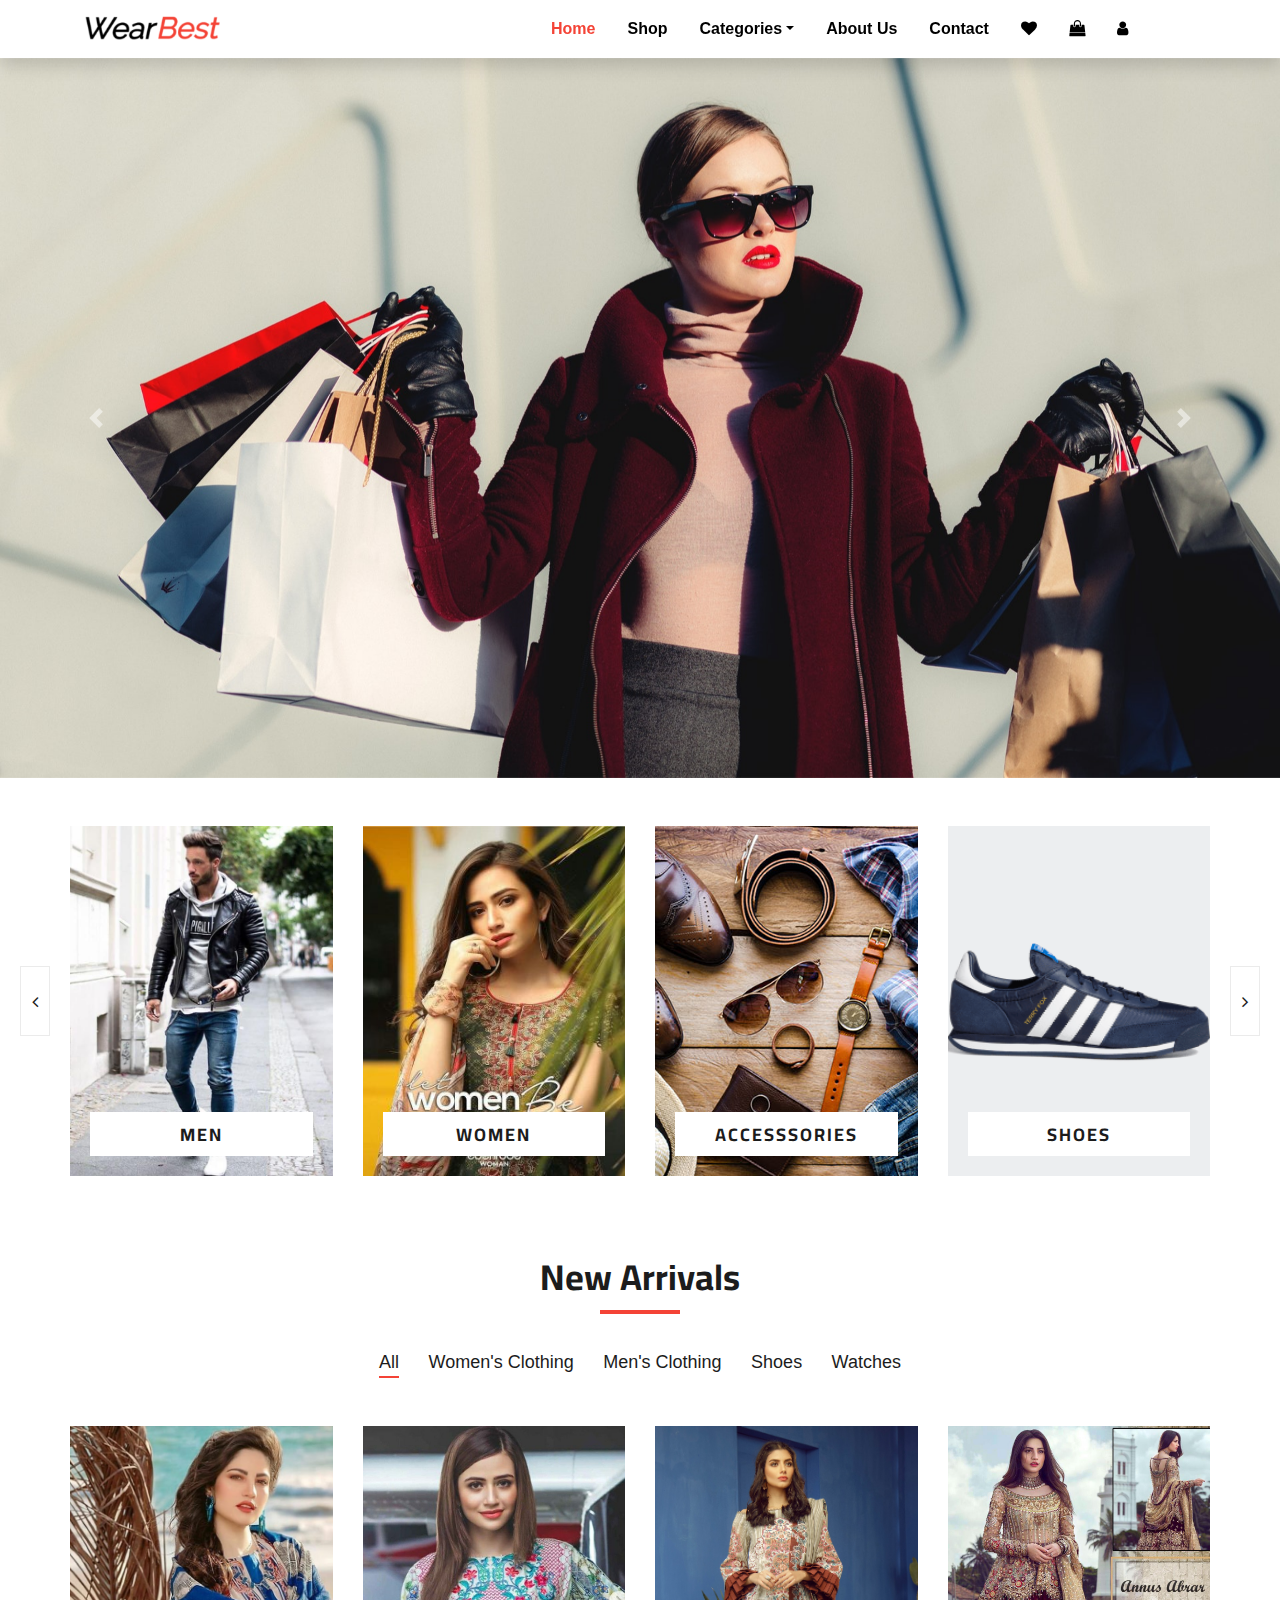
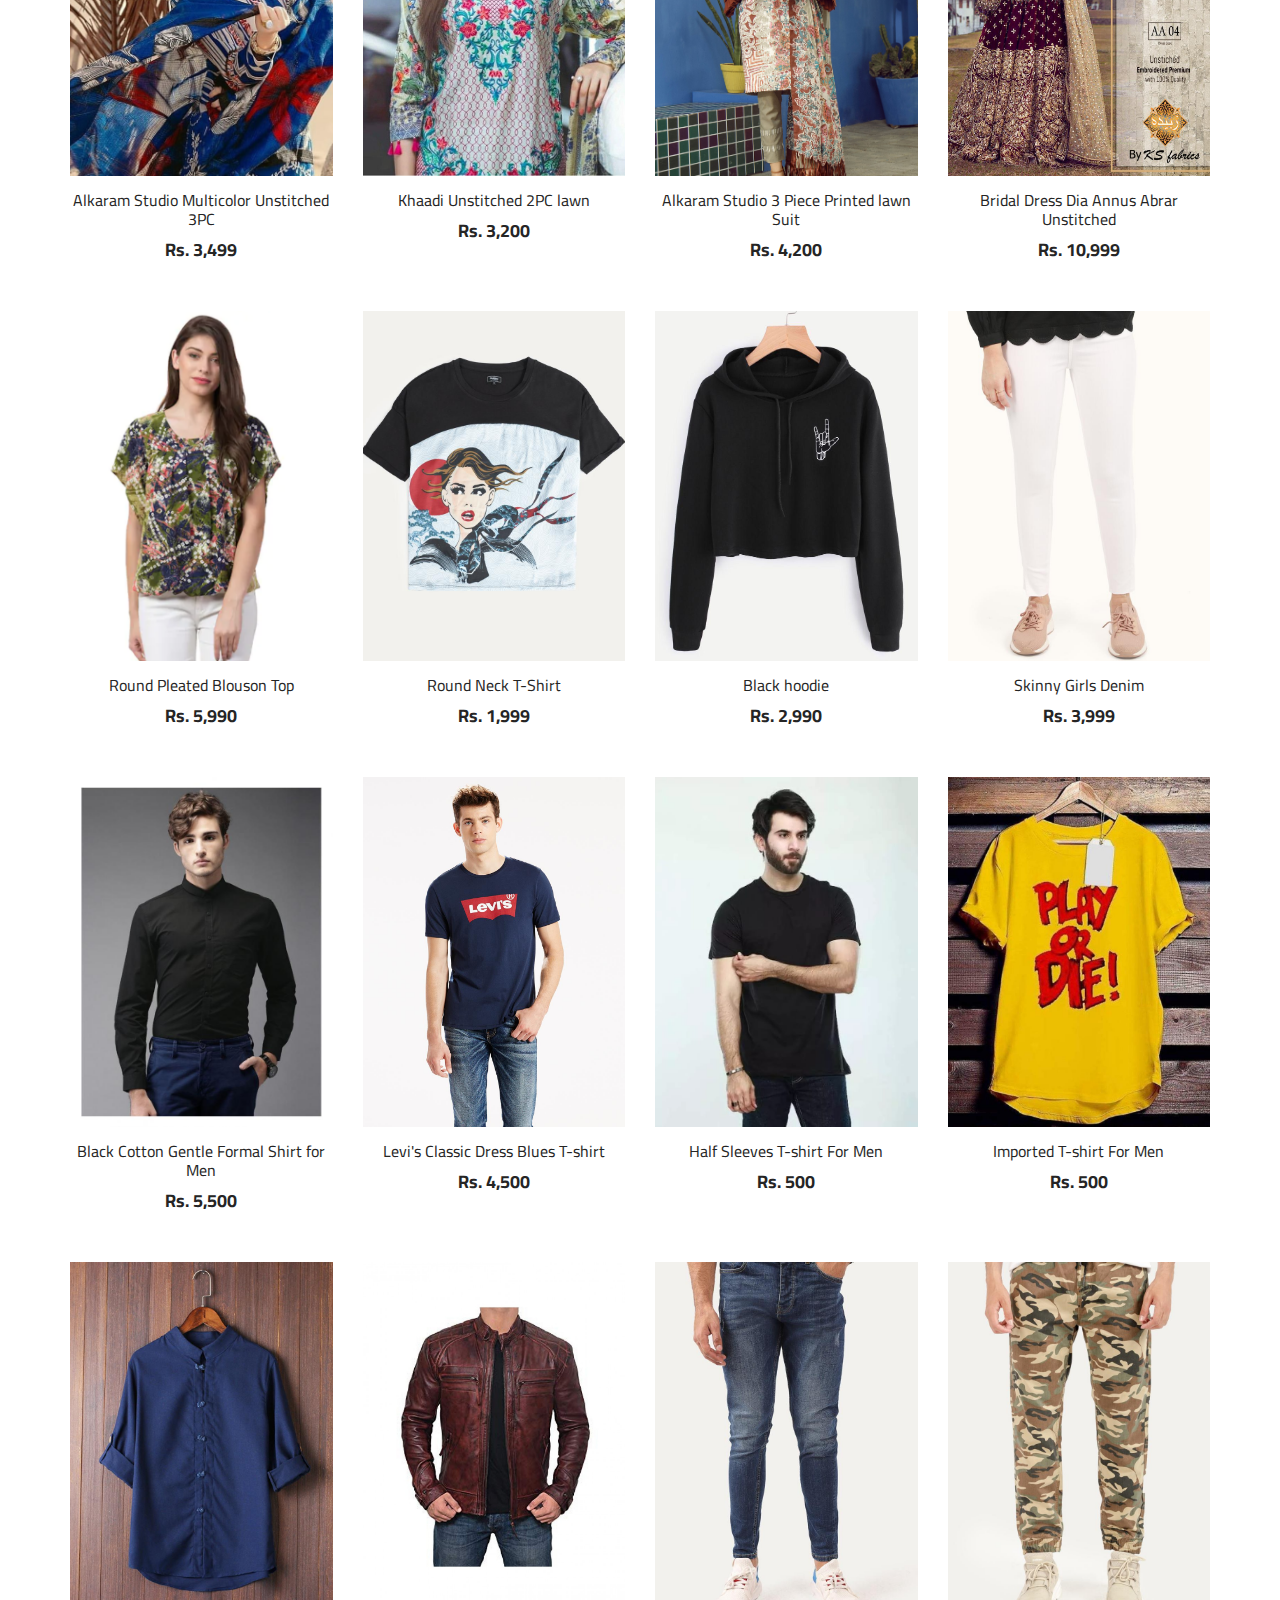
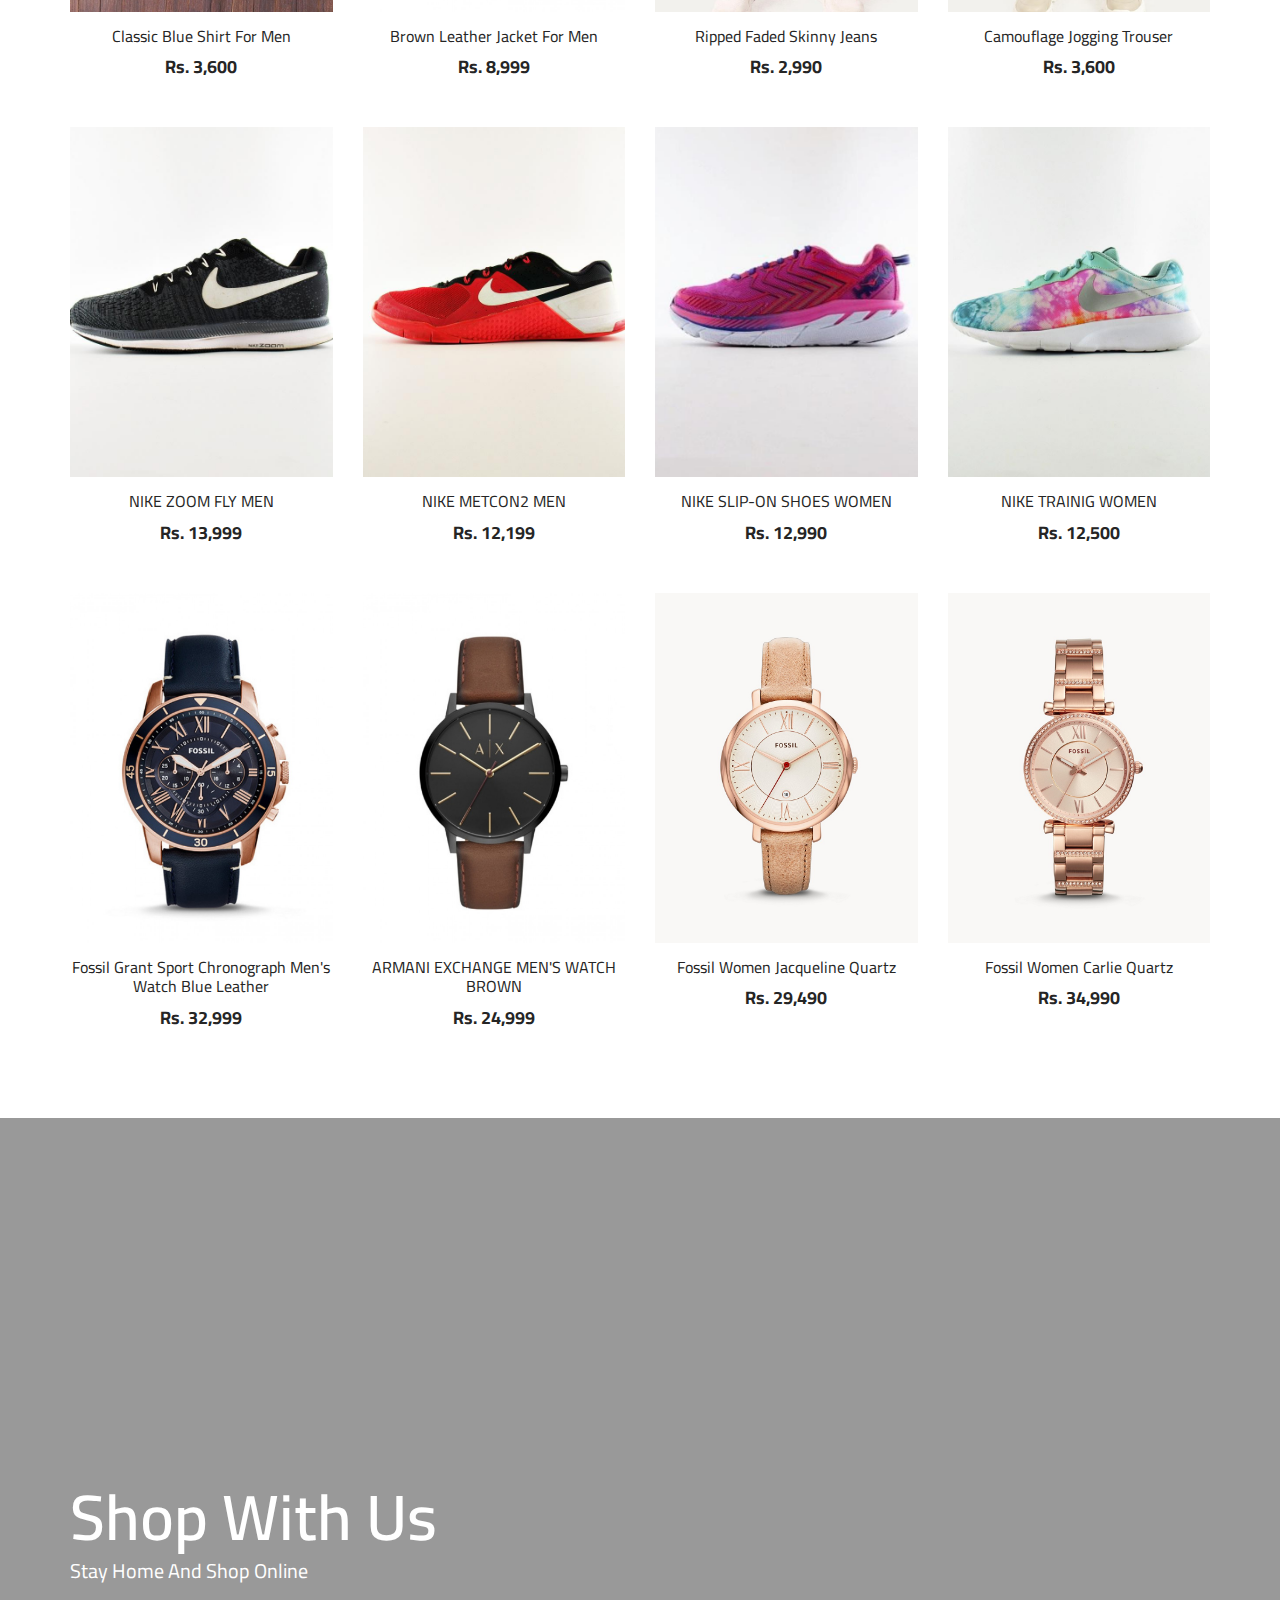
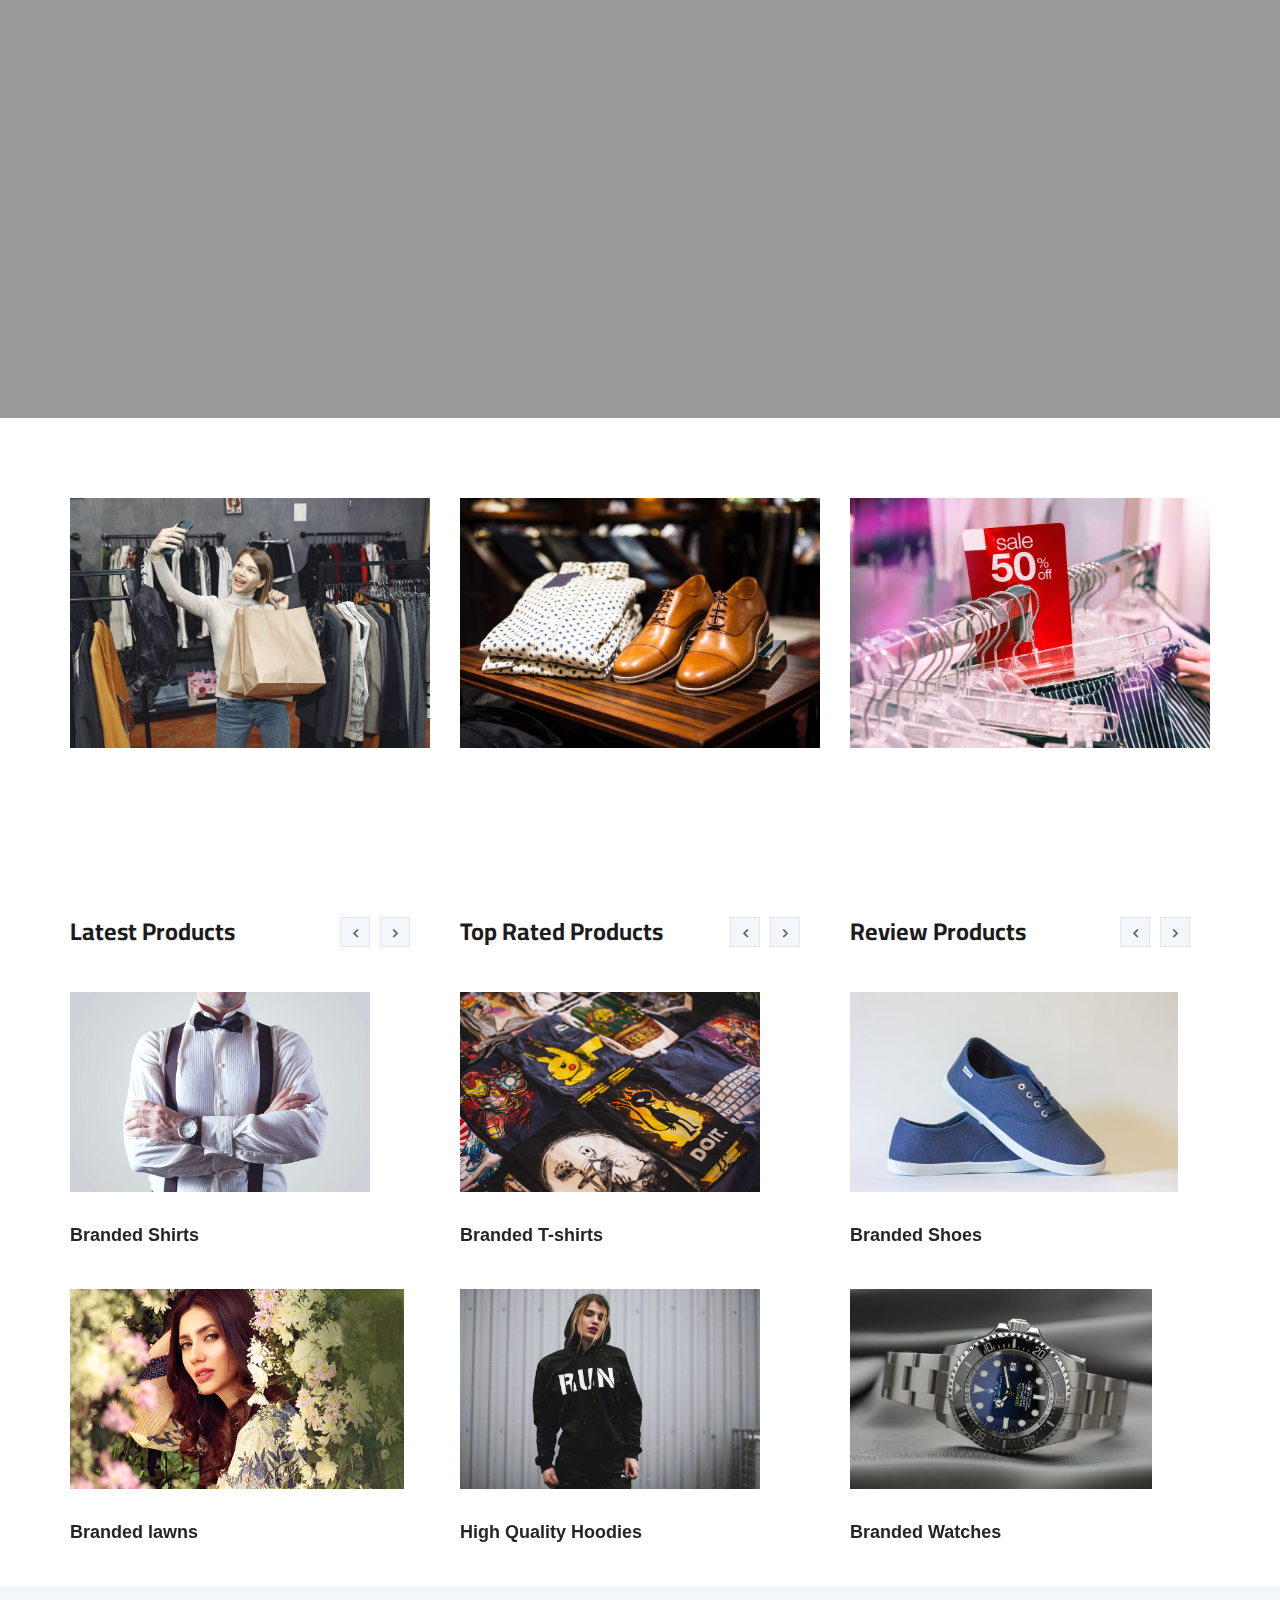
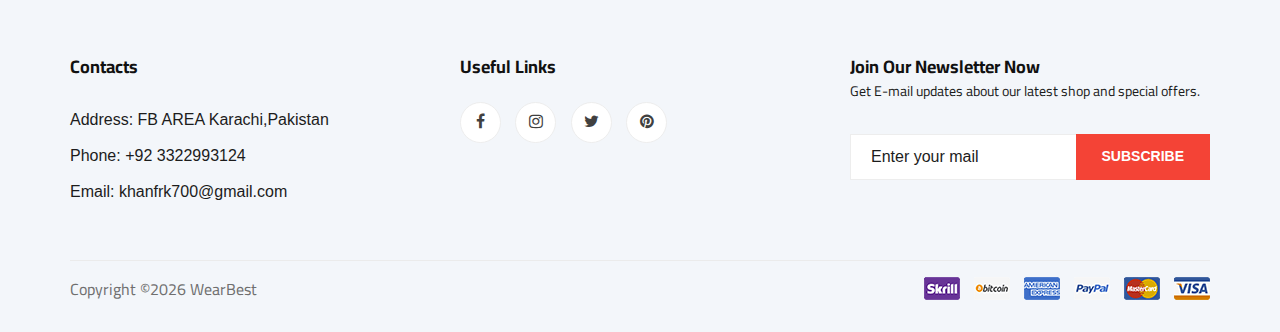
==== commit 5646e7af: "Update index.html" ====
--- a/index.html
+++ b/index.html
@@ -27,10 +27,10 @@
 </head>
 
 <body>
-    <!-- Page Preloder 
+    <!-- Page Preloder--> 
     <div id="preloder">
         <div class="loader"></div>
-    </div> -->
+    </div> 
 
    <nav class="navbar navbar-expand-lg navbar-light bg-light sticky-top shadow">
 	<div class="container">
@@ -1143,4 +1143,4 @@
 
 </body>
 
-</html>+</html>
--- a/css/style.css
+++ b/css/style.css
@@ -701,10 +701,10 @@
 .featured__item {
 	margin-bottom: 50px;
 }
-
+/*
 .featured__item:hover .featured__item__pic .featured__item__pic__hover {
 	bottom: 20px;
-}
+} */
 
 .featured__item__pic {
 	height: 350px;
@@ -716,7 +716,7 @@
 .featured__item__pic__hover {
 	position: absolute;
 	left: 0;
-	bottom: -50px;
+	bottom: 20px;
 	width: 100%;
 	text-align: center;
 	-webkit-transition: all, 0.5s;
@@ -736,6 +736,9 @@
 	margin-right: 0;
 }
 
+
+/*
+
 .featured__item__pic__hover li:hover a {
 	background: #f44336;
 	border-color: #f44336;
@@ -744,17 +747,17 @@
 .featured__item__pic__hover li:hover a i {
 	color: #ffffff;
 	transform: rotate(360deg);
-}
+} */
 
 .featured__item__pic__hover li a {
 	font-size: 16px;
-	color: #1c1c1c;
+	color: #ffffff;
 	height: 40px;
 	width: 40px;
 	line-height: 40px;
 	text-align: center;
-	border: 1px solid #ebebeb;
-	background: #ffffff;
+	border: 1px solid #f44336;
+	background: #f44336;
 	display: block;
 	border-radius: 50%;
 	-webkit-transition: all, 0.5s;
@@ -1640,6 +1643,36 @@
 }
 /*--------------------------------- Responsive Media Quaries -----------------------------*/
 
+@media only screen and (min-width: 992px)  {
+	 .featured__item:hover .featured__item__pic .featured__item__pic__hover {
+	bottom: 20px!important;
+}
+		.featured__item__pic__hover {
+	
+	               bottom: -50px!important;
+	
+}
+	.featured__item__pic__hover li a {
+	
+	color: #1c1c1c!important;
+	
+	background: #ffffff!important;
+		border: 1px solid #ebebeb!important;
+	
+}
+	.featured__item__pic__hover li:hover a {
+	background: #f44336!important;
+	border-color: #f44336!important;
+
+	}
+	.featured__item__pic__hover li:hover a i {
+	color: #FFFFFF!important;
+	transform: rotate(360deg);
+}
+	
+	
+}
+
 @media only screen and (min-width: 1200px) {
 	.container {
 		max-width: 1170px;
